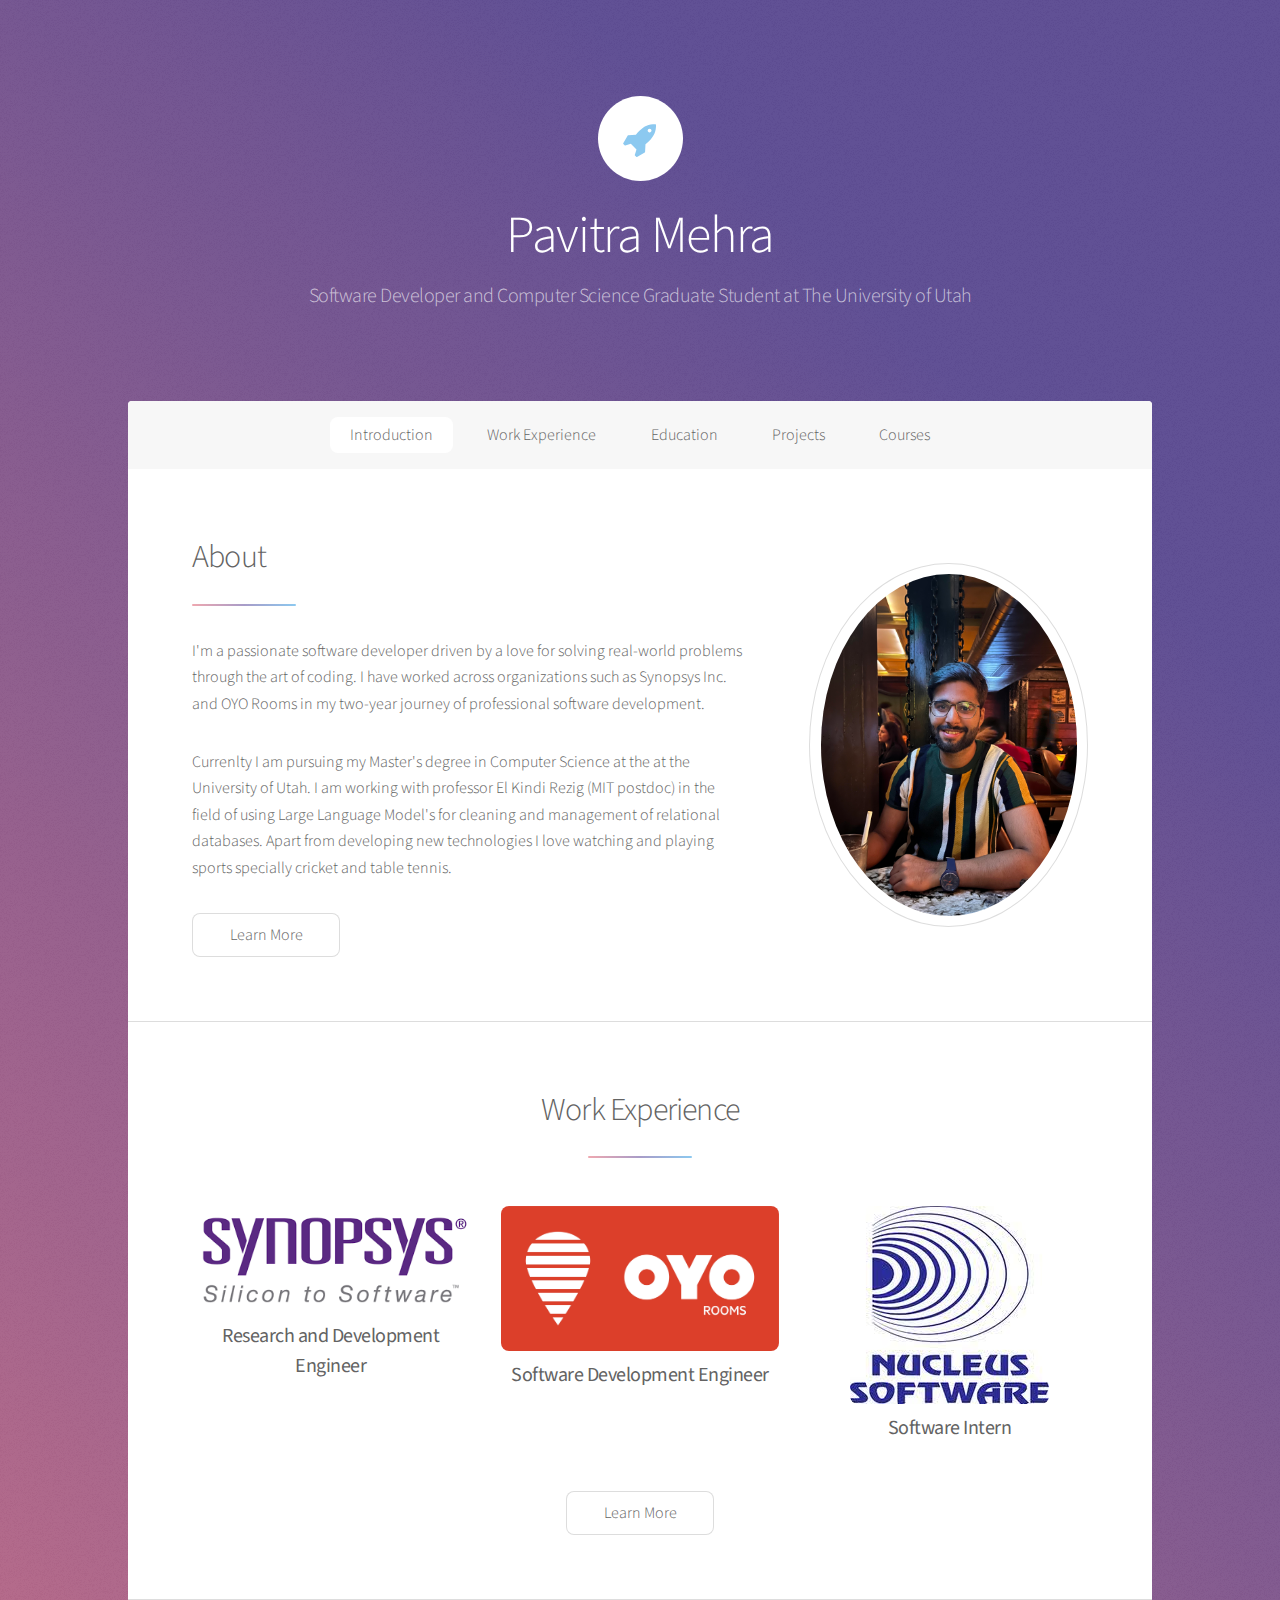
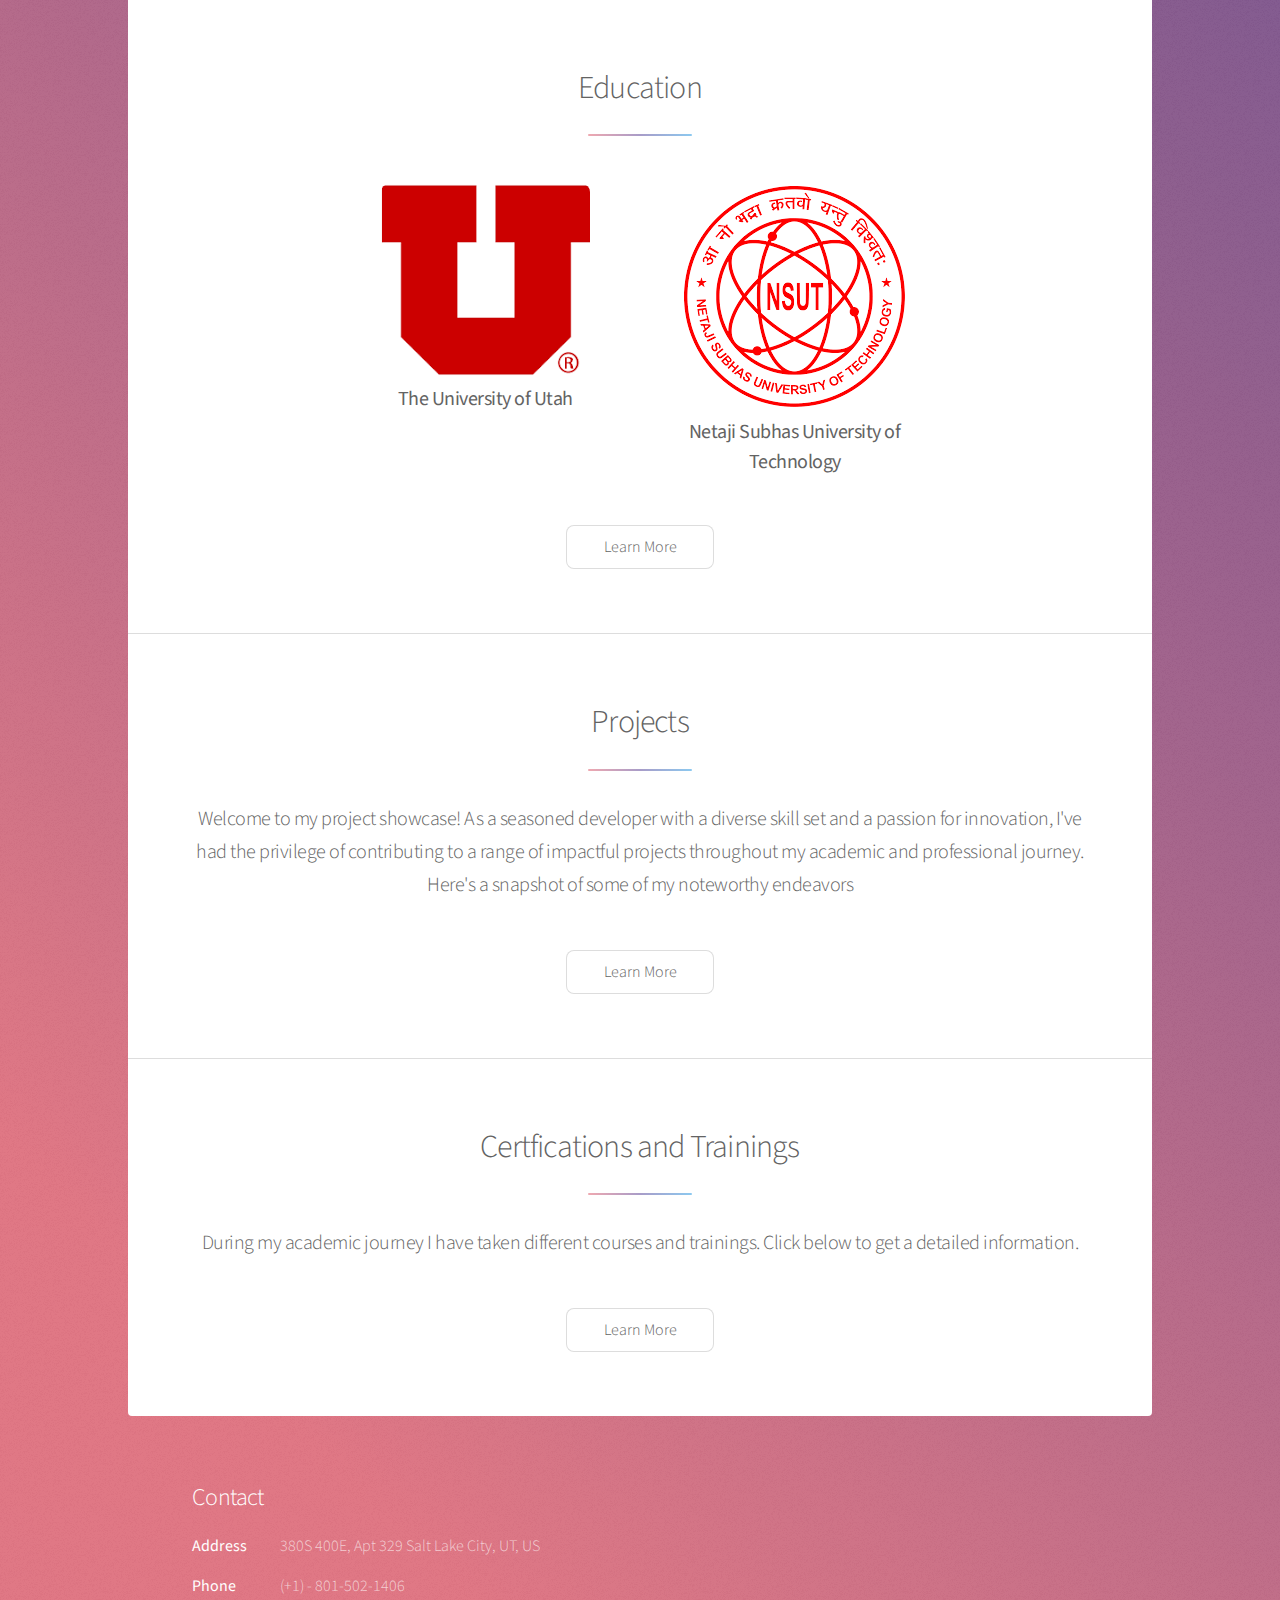
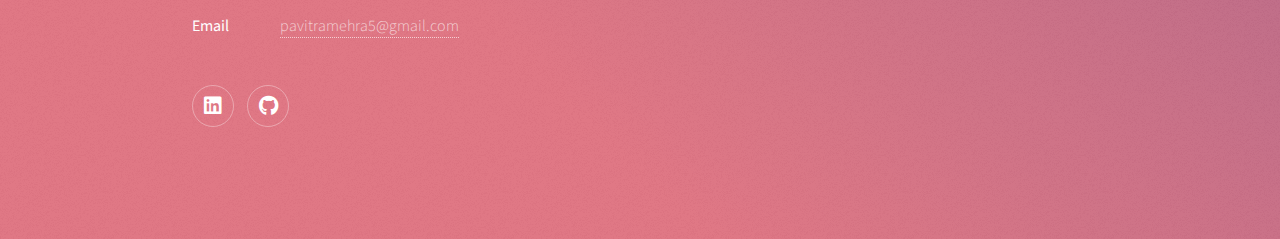
==== index.html @ d1c19ae7 "files" ====
<!DOCTYPE HTML>
<!--
	Stellar by HTML5 UP
	html5up.net | @ajlkn
	Free for personal and commercial use under the CCA 3.0 license (html5up.net/license)
-->
<html>
	<head>
		<title>Stellar by HTML5 UP</title>
		<meta charset="utf-8" />
		<meta name="viewport" content="width=device-width, initial-scale=1, user-scalable=no" />
		<link rel="stylesheet" href="assets/css/main.css" />
		<noscript><link rel="stylesheet" href="assets/css/noscript.css" /></noscript>
	</head>
	<body class="is-preload">

		<!-- Wrapper -->
			<div id="wrapper">

				<!-- Header -->
					<header id="header" class="alt">
						<span class="logo"><img src="images/logo.svg" alt="" /></span>
						<h1>Pavitra Mehra</h1>
						<p>Software Developer and Computer Science Graduate Student at The University of Utah<br />
						
					</header>

				<!-- Nav -->
					<nav id="nav">
						<ul>
							<li><a href="#intro" class="active">Introduction</a></li>
							<li><a href="#first">Work Experience</a></li>
							<li><a href="#fourth">Education</a></li>
							<li><a href="#second">Projects</a></li>
							<li><a href="#cta">Courses</a></li>
						</ul>
					</nav>

				<!-- Main -->
					<div id="main">

						<!-- Introduction -->
							<section id="intro" class="main">
								<div class="spotlight">
									<div class="content">
										<header class="major">
											<h2>About</h2>
										</header>
										<p> I'm a passionate software developer driven by a love for solving real-world problems through the art of coding. I have worked across organizations such as Synopsys Inc. and OYO Rooms in my two-year journey of professional software development. </p>
										<p>Currenlty I am pursuing my Master's degree in Computer Science at the at the University of Utah. I am working with professor El Kindi Rezig (MIT postdoc) in the field of using Large Language Model's for cleaning and management of relational databases. Apart from developing new technologies I love watching and playing sports specially cricket and table tennis. </p>
										<ul class="actions">
											<li><a href="generic.html" class="button">Learn More</a></li>
										</ul>
									</div>
									<span class="image"><img src="intro.jpeg" alt="" /></span>
								</div>
							</section>

						<!-- First Section -->
							<section id="first" class="main special">
								<header class="major">
									<h2>Work Experience</h2>
								</header>
								<ul class="features">
									<li>
										<span class="image" ><img src="snps.png" style=" width: 100%;" alt="" /></span>
										
										<h3><b>Research and Development Engineer</b><h3>
									</li> 
									<li>
										<span class="image"><img src="OYO_Rooms_Logo.jpg" style="padding: left 2px;  width: 100%;" alt="" /></span>
										
										<h3><b>Software Development Engineer</b></h3>
									</li>
									<li>
										<span class="image"> <img src="nucleus.jpeg" style="width: 100%;" alt="" /> </span>
										
										<h3><b>Software Intern</b></h3>
									</li>
								</ul>
								<footer class="major">
									<ul class="actions special">
										<li><a href="experience.html" class="button">Learn More</a></li>
									</ul>
								</footer>
							</section>

							<section id="fourth" class="main special">
								<header class="major">
									<h2>Education</h2>
								</header>
								<ul class="features">
									<li>
										<span class="image" ><img src="Uou.png" style=" width: 100%;" alt="" /></span>
										
										<h3><b>The University of Utah</b></h3>
									</li> 
									<li>
										<span class="image"><img src="nsut.png" style="padding: left 2px;  width: 100%;" alt="" /></span>
										
										<h3><b>Netaji Subhas University of Technology</b></h3>
									</li>
								</ul>
								<footer class="major">
									<ul class="actions special">
										<li><a href="generic.html" class="button">Learn More</a></li>
									</ul>
								</footer>
							</section>

						<!-- Second Section -->
							<section id="second" class="main special">
								<header class="major">
									<h2>Projects</h2>
									<p>Welcome to my project showcase! As a seasoned developer with a diverse skill set and a passion for innovation, I've had the privilege of contributing to a range of impactful projects throughout my academic and professional journey. Here's a snapshot of some of my noteworthy endeavors</p>
								</header>
								<footer class="major">
									<ul class="actions special">
										<li><a href="projects.html" class="button">Learn More</a></li>
									</ul>
								</footer>
							</section>

						<!-- Get Started -->
							<section id="cta" class="main special">
								<header class="major">
									<h2>Certfications and Trainings</h2>
									<p>During my academic journey I have taken different courses and trainings. Click below to get a detailed information.</p>
								</header>
								<footer class="major">
									<ul class="actions special">
										<li><a href="trainings.html" class="button">Learn More</a></li>
									</ul>
								</footer>
							</section>

					</div>

				<!-- Footer -->
					<footer id="footer">
						
						<section>
							<h2>Contact</h2>
							<dl class="alt">
								<dt>Address</dt>
								<dd>380S 400E, Apt 329 Salt Lake City, UT, US</dd>
								<dt>Phone</dt>
								<dd>(+1) - 801-502-1406</dd>
								<dt>Email</dt>
								<dd><a href="#">pavitramehra5@gmail.com</a></dd>
							</dl>
							<ul class="icons">
								<li><a href="https://www.linkedin.com/in/pavitra-mehra/" class="icon brands fa-linkedin alt"><span class="label">Linkedin</span></a></li>
								<li><a href="https://github.com/pavitramehra" class="icon brands fa-github alt"><span class="label">GitHub</span></a></li>
							</ul>
						</section>
					</footer>

			</div>

		<!-- Scripts -->
			<script src="assets/js/jquery.min.js"></script>
			<script src="assets/js/jquery.scrollex.min.js"></script>
			<script src="assets/js/jquery.scrolly.min.js"></script>
			<script src="assets/js/browser.min.js"></script>
			<script src="assets/js/breakpoints.min.js"></script>
			<script src="assets/js/util.js"></script>
			<script src="assets/js/main.js"></script>

	</body>
</html>
---- assets/css/main.css ----
@import url(fontawesome-all.min.css);
@import 'https://fonts.googleapis.com/css?family=Source+Sans+Pro:300,400';

/*
	Stellar by HTML5 UP
	html5up.net | @ajlkn
	Free for personal and commercial use under the CCA 3.0 license (html5up.net/license)
*/

html, body, div, span, applet, object,
iframe, h1, h2, h3, h4, h5, h6, p, blockquote,
pre, a, abbr, acronym, address, big, cite,
code, del, dfn, em, img, ins, kbd, q, s, samp,
small, strike, strong, sub, sup, tt, var, b,
u, i, center, dl, dt, dd, ol, ul, li, fieldset,
form, label, legend, table, caption, tbody,
tfoot, thead, tr, th, td, article, aside,
canvas, details, embed, figure, figcaption,
footer, header, hgroup, menu, nav, output, ruby,
section, summary, time, mark, audio, video {
	margin: 0;
	padding: 0;
	border: 0;
	font-size: 100%;
	font: inherit;
	vertical-align: baseline;}

article, aside, details, figcaption, figure,
footer, header, hgroup, menu, nav, section {
	display: block;}

body {
	line-height: 1;
}

ol, ul {
	list-style: none;
}

blockquote, q {
	quotes: none;
}

	blockquote:before, blockquote:after, q:before, q:after {
		content: '';
		content: none;
	}

table {
	border-collapse: collapse;
	border-spacing: 0;
}

body {
	-webkit-text-size-adjust: none;
}

mark {
	background-color: transparent;
	color: inherit;
}

input::-moz-focus-inner {
	border: 0;
	padding: 0;
}

input, select, textarea {
	-moz-appearance: none;
	-webkit-appearance: none;
	-ms-appearance: none;
	appearance: none;
}

/* Basic */

	@-ms-viewport {
		width: device-width;
	}

	body {
		-ms-overflow-style: scrollbar;
	}

	@media screen and (max-width: 480px) {

		html, body {
			min-width: 320px;
		}

	}

	html {
		box-sizing: border-box;
	}

	*, *:before, *:after {
		box-sizing: inherit;
	}

	body {
		background-color: #935d8c;
		background-image: url("images/overlay.png"), -moz-linear-gradient(45deg, #e37682 15%, #5f4d93 85%);
		background-image: url("images/overlay.png"), -webkit-linear-gradient(45deg, #e37682 15%, #5f4d93 85%);
		background-image: url("images/overlay.png"), -ms-linear-gradient(45deg, #e37682 15%, #5f4d93 85%);
		background-image: url("images/overlay.png"), linear-gradient(45deg, #e37682 15%, #5f4d93 85%);
	}

		body.is-preload *, body.is-preload *:before, body.is-preload *:after {
			-moz-animation: none !important;
			-webkit-animation: none !important;
			-ms-animation: none !important;
			animation: none !important;
			-moz-transition: none !important;
			-webkit-transition: none !important;
			-ms-transition: none !important;
			transition: none !important;
		}

/* Type */

	body {
		background-color: #935d8c;
		color: rgba(255, 255, 255, 0.65);
	}

	body, input, select, textarea {
		font-family: "Source Sans Pro", Helvetica, sans-serif;
		font-size: 17pt;
		font-weight: 300;
		line-height: 1.65;
	}

		@media screen and (max-width: 1680px) {

			body, input, select, textarea {
				font-size: 14pt;
			}

		}

		@media screen and (max-width: 1280px) {

			body, input, select, textarea {
				font-size: 12pt;
			}

		}

		@media screen and (max-width: 360px) {

			body, input, select, textarea {
				font-size: 11pt;
			}

		}

	a {
		-moz-transition: color 0.2s ease, border-bottom 0.2s ease;
		-webkit-transition: color 0.2s ease, border-bottom 0.2s ease;
		-ms-transition: color 0.2s ease, border-bottom 0.2s ease;
		transition: color 0.2s ease, border-bottom 0.2s ease;
		text-decoration: none;
		border-bottom: dotted 1px;
		color: inherit;
	}

		a:hover {
			border-bottom-color: transparent;
		}

	strong, b {
		font-weight: 400;
	}

	em, i {
		font-style: italic;
	}

	p {
		margin: 0 0 2em 0;
	}

		p.content {
			-moz-columns: 20em 2;
			-webkit-columns: 20em 2;
			-ms-columns: 20em 2;
			columns: 20em 2;
			-moz-column-gap: 2em;
			-webkit-column-gap: 2em;
			-ms-column-gap: 2em;
			column-gap: 2em;
			text-align: justify;
		}

	h1, h2, h3, h4, h5, h6 {
		font-weight: 300;
		line-height: 1.5;
		margin: 0 0 0.7em 0;
		letter-spacing: -0.025em;
	}

		h1 a, h2 a, h3 a, h4 a, h5 a, h6 a {
			color: inherit;
			text-decoration: none;
		}

	h1 {
		font-size: 2.5em;
		line-height: 1.2;
	}

	h2 {
		font-size: 1.5em;
	}

	h3 {
		font-size: 1.25em;
	}

	h4 {
		font-size: 1.1em;
	}

	h5 {
		font-size: 0.9em;
	}

	h6 {
		font-size: 0.7em;
	}

	@media screen and (max-width: 736px) {

		h1 {
			font-size: 2em;
		}

	}

	sub {
		font-size: 0.8em;
		position: relative;
		top: 0.5em;
	}

	sup {
		font-size: 0.8em;
		position: relative;
		top: -0.5em;
	}

	blockquote {
		border-left: solid 4px;
		font-style: italic;
		margin: 0 0 2em 0;
		padding: 0.5em 0 0.5em 2em;
	}

	code {
		border-radius: 8px;
		border: solid 1px;
		font-family: "Courier New", monospace;
		font-size: 0.9em;
		margin: 0 0.25em;
		padding: 0.25em 0.65em;
	}

	pre {
		-webkit-overflow-scrolling: touch;
		font-family: "Courier New", monospace;
		font-size: 0.9em;
		margin: 0 0 2em 0;
	}

		pre code {
			display: block;
			line-height: 1.75;
			padding: 1em 1.5em;
			overflow-x: auto;
		}

	hr {
		border: 0;
		border-bottom: solid 1px;
		margin: 2em 0;
	}

		hr.major {
			margin: 3em 0;
		}

	.align-left {
		text-align: left;
	}

	.align-center {
		text-align: center;
	}

	.align-right {
		text-align: right;
	}

	input, select, textarea {
		color: #ffffff;
	}

	a:hover {
		color: #ffffff;
	}

	strong, b {
		color: #ffffff;
	}

	h1, h2, h3, h4, h5, h6 {
		color: #ffffff;
	}

	blockquote {
		border-left-color: rgba(255, 255, 255, 0.35);
	}

	code {
		background: rgba(255, 255, 255, 0.075);
		border-color: rgba(255, 255, 255, 0.35);
	}

	hr {
		border-bottom-color: rgba(255, 255, 255, 0.35);
	}

/* Row */

	.row {
		display: flex;
		flex-wrap: wrap;
		box-sizing: border-box;
		align-items: stretch;
	}

		.row > * {
			box-sizing: border-box;
		}

		.row.gtr-uniform > * > :last-child {
			margin-bottom: 0;
		}

		.row.aln-left {
			justify-content: flex-start;
		}

		.row.aln-center {
			justify-content: center;
		}

		.row.aln-right {
			justify-content: flex-end;
		}

		.row.aln-top {
			align-items: flex-start;
		}

		.row.aln-middle {
			align-items: center;
		}

		.row.aln-bottom {
			align-items: flex-end;
		}

		.row > .imp {
			order: -1;
		}

		.row > .col-1 {
			width: 8.33333%;
		}

		.row > .off-1 {
			margin-left: 8.33333%;
		}

		.row > .col-2 {
			width: 16.66667%;
		}

		.row > .off-2 {
			margin-left: 16.66667%;
		}

		.row > .col-3 {
			width: 25%;
		}

		.row > .off-3 {
			margin-left: 25%;
		}

		.row > .col-4 {
			width: 33.33333%;
		}

		.row > .off-4 {
			margin-left: 33.33333%;
		}

		.row > .col-5 {
			width: 41.66667%;
		}

		.row > .off-5 {
			margin-left: 41.66667%;
		}

		.row > .col-6 {
			width: 50%;
		}

		.row > .off-6 {
			margin-left: 50%;
		}

		.row > .col-7 {
			width: 58.33333%;
		}

		.row > .off-7 {
			margin-left: 58.33333%;
		}

		.row > .col-8 {
			width: 66.66667%;
		}

		.row > .off-8 {
			margin-left: 66.66667%;
		}

		.row > .col-9 {
			width: 75%;
		}

		.row > .off-9 {
			margin-left: 75%;
		}

		.row > .col-10 {
			width: 83.33333%;
		}

		.row > .off-10 {
			margin-left: 83.33333%;
		}

		.row > .col-11 {
			width: 91.66667%;
		}

		.row > .off-11 {
			margin-left: 91.66667%;
		}

		.row > .col-12 {
			width: 100%;
		}

		.row > .off-12 {
			margin-left: 100%;
		}

		.row.gtr-0 {
			margin-top: 0;
			margin-left: 0em;
		}

			.row.gtr-0 > * {
				padding: 0 0 0 0em;
			}

			.row.gtr-0.gtr-uniform {
				margin-top: 0em;
			}

				.row.gtr-0.gtr-uniform > * {
					padding-top: 0em;
				}

		.row.gtr-25 {
			margin-top: 0;
			margin-left: -0.375em;
		}

			.row.gtr-25 > * {
				padding: 0 0 0 0.375em;
			}

			.row.gtr-25.gtr-uniform {
				margin-top: -0.375em;
			}

				.row.gtr-25.gtr-uniform > * {
					padding-top: 0.375em;
				}

		.row.gtr-50 {
			margin-top: 0;
			margin-left: -0.75em;
		}

			.row.gtr-50 > * {
				padding: 0 0 0 0.75em;
			}

			.row.gtr-50.gtr-uniform {
				margin-top: -0.75em;
			}

				.row.gtr-50.gtr-uniform > * {
					padding-top: 0.75em;
				}

		.row {
			margin-top: 0;
			margin-left: -1.5em;
		}

			.row > * {
				padding: 0 0 0 1.5em;
			}

			.row.gtr-uniform {
				margin-top: -1.5em;
			}

				.row.gtr-uniform > * {
					padding-top: 1.5em;
				}

		.row.gtr-150 {
			margin-top: 0;
			margin-left: -2.25em;
		}

			.row.gtr-150 > * {
				padding: 0 0 0 2.25em;
			}

			.row.gtr-150.gtr-uniform {
				margin-top: -2.25em;
			}

				.row.gtr-150.gtr-uniform > * {
					padding-top: 2.25em;
				}

		.row.gtr-200 {
			margin-top: 0;
			margin-left: -3em;
		}

			.row.gtr-200 > * {
				padding: 0 0 0 3em;
			}

			.row.gtr-200.gtr-uniform {
				margin-top: -3em;
			}

				.row.gtr-200.gtr-uniform > * {
					padding-top: 3em;
				}

		@media screen and (max-width: 1680px) {

			.row {
				display: flex;
				flex-wrap: wrap;
				box-sizing: border-box;
				align-items: stretch;
			}

				.row > * {
					box-sizing: border-box;
				}

				.row.gtr-uniform > * > :last-child {
					margin-bottom: 0;
				}

				.row.aln-left {
					justify-content: flex-start;
				}

				.row.aln-center {
					justify-content: center;
				}

				.row.aln-right {
					justify-content: flex-end;
				}

				.row.aln-top {
					align-items: flex-start;
				}

				.row.aln-middle {
					align-items: center;
				}

				.row.aln-bottom {
					align-items: flex-end;
				}

				.row > .imp-xlarge {
					order: -1;
				}

				.row > .col-1-xlarge {
					width: 8.33333%;
				}

				.row > .off-1-xlarge {
					margin-left: 8.33333%;
				}

				.row > .col-2-xlarge {
					width: 16.66667%;
				}

				.row > .off-2-xlarge {
					margin-left: 16.66667%;
				}

				.row > .col-3-xlarge {
					width: 25%;
				}

				.row > .off-3-xlarge {
					margin-left: 25%;
				}

				.row > .col-4-xlarge {
					width: 33.33333%;
				}

				.row > .off-4-xlarge {
					margin-left: 33.33333%;
				}

				.row > .col-5-xlarge {
					width: 41.66667%;
				}

				.row > .off-5-xlarge {
					margin-left: 41.66667%;
				}

				.row > .col-6-xlarge {
					width: 50%;
				}

				.row > .off-6-xlarge {
					margin-left: 50%;
				}

				.row > .col-7-xlarge {
					width: 58.33333%;
				}

				.row > .off-7-xlarge {
					margin-left: 58.33333%;
				}

				.row > .col-8-xlarge {
					width: 66.66667%;
				}

				.row > .off-8-xlarge {
					margin-left: 66.66667%;
				}

				.row > .col-9-xlarge {
					width: 75%;
				}

				.row > .off-9-xlarge {
					margin-left: 75%;
				}

				.row > .col-10-xlarge {
					width: 83.33333%;
				}

				.row > .off-10-xlarge {
					margin-left: 83.33333%;
				}

				.row > .col-11-xlarge {
					width: 91.66667%;
				}

				.row > .off-11-xlarge {
					margin-left: 91.66667%;
				}

				.row > .col-12-xlarge {
					width: 100%;
				}

				.row > .off-12-xlarge {
					margin-left: 100%;
				}

				.row.gtr-0 {
					margin-top: 0;
					margin-left: 0em;
				}

					.row.gtr-0 > * {
						padding: 0 0 0 0em;
					}

					.row.gtr-0.gtr-uniform {
						margin-top: 0em;
					}

						.row.gtr-0.gtr-uniform > * {
							padding-top: 0em;
						}

				.row.gtr-25 {
					margin-top: 0;
					margin-left: -0.375em;
				}

					.row.gtr-25 > * {
						padding: 0 0 0 0.375em;
					}

					.row.gtr-25.gtr-uniform {
						margin-top: -0.375em;
					}

						.row.gtr-25.gtr-uniform > * {
							padding-top: 0.375em;
						}

				.row.gtr-50 {
					margin-top: 0;
					margin-left: -0.75em;
				}

					.row.gtr-50 > * {
						padding: 0 0 0 0.75em;
					}

					.row.gtr-50.gtr-uniform {
						margin-top: -0.75em;
					}

						.row.gtr-50.gtr-uniform > * {
							padding-top: 0.75em;
						}

				.row {
					margin-top: 0;
					margin-left: -1.5em;
				}

					.row > * {
						padding: 0 0 0 1.5em;
					}

					.row.gtr-uniform {
						margin-top: -1.5em;
					}

						.row.gtr-uniform > * {
							padding-top: 1.5em;
						}

				.row.gtr-150 {
					margin-top: 0;
					margin-left: -2.25em;
				}

					.row.gtr-150 > * {
						padding: 0 0 0 2.25em;
					}

					.row.gtr-150.gtr-uniform {
						margin-top: -2.25em;
					}

						.row.gtr-150.gtr-uniform > * {
							padding-top: 2.25em;
						}

				.row.gtr-200 {
					margin-top: 0;
					margin-left: -3em;
				}

					.row.gtr-200 > * {
						padding: 0 0 0 3em;
					}

					.row.gtr-200.gtr-uniform {
						margin-top: -3em;
					}

						.row.gtr-200.gtr-uniform > * {
							padding-top: 3em;
						}

		}

		@media screen and (max-width: 1280px) {

			.row {
				display: flex;
				flex-wrap: wrap;
				box-sizing: border-box;
				align-items: stretch;
			}

				.row > * {
					box-sizing: border-box;
				}

				.row.gtr-uniform > * > :last-child {
					margin-bottom: 0;
				}

				.row.aln-left {
					justify-content: flex-start;
				}

				.row.aln-center {
					justify-content: center;
				}

				.row.aln-right {
					justify-content: flex-end;
				}

				.row.aln-top {
					align-items: flex-start;
				}

				.row.aln-middle {
					align-items: center;
				}

				.row.aln-bottom {
					align-items: flex-end;
				}

				.row > .imp-large {
					order: -1;
				}

				.row > .col-1-large {
					width: 8.33333%;
				}

				.row > .off-1-large {
					margin-left: 8.33333%;
				}

				.row > .col-2-large {
					width: 16.66667%;
				}

				.row > .off-2-large {
					margin-left: 16.66667%;
				}

				.row > .col-3-large {
					width: 25%;
				}

				.row > .off-3-large {
					margin-left: 25%;
				}

				.row > .col-4-large {
					width: 33.33333%;
				}

				.row > .off-4-large {
					margin-left: 33.33333%;
				}

				.row > .col-5-large {
					width: 41.66667%;
				}

				.row > .off-5-large {
					margin-left: 41.66667%;
				}

				.row > .col-6-large {
					width: 50%;
				}

				.row > .off-6-large {
					margin-left: 50%;
				}

				.row > .col-7-large {
					width: 58.33333%;
				}

				.row > .off-7-large {
					margin-left: 58.33333%;
				}

				.row > .col-8-large {
					width: 66.66667%;
				}

				.row > .off-8-large {
					margin-left: 66.66667%;
				}

				.row > .col-9-large {
					width: 75%;
				}

				.row > .off-9-large {
					margin-left: 75%;
				}

				.row > .col-10-large {
					width: 83.33333%;
				}

				.row > .off-10-large {
					margin-left: 83.33333%;
				}

				.row > .col-11-large {
					width: 91.66667%;
				}

				.row > .off-11-large {
					margin-left: 91.66667%;
				}

				.row > .col-12-large {
					width: 100%;
				}

				.row > .off-12-large {
					margin-left: 100%;
				}

				.row.gtr-0 {
					margin-top: 0;
					margin-left: 0em;
				}

					.row.gtr-0 > * {
						padding: 0 0 0 0em;
					}

					.row.gtr-0.gtr-uniform {
						margin-top: 0em;
					}

						.row.gtr-0.gtr-uniform > * {
							padding-top: 0em;
						}

				.row.gtr-25 {
					margin-top: 0;
					margin-left: -0.375em;
				}

					.row.gtr-25 > * {
						padding: 0 0 0 0.375em;
					}

					.row.gtr-25.gtr-uniform {
						margin-top: -0.375em;
					}

						.row.gtr-25.gtr-uniform > * {
							padding-top: 0.375em;
						}

				.row.gtr-50 {
					margin-top: 0;
					margin-left: -0.75em;
				}

					.row.gtr-50 > * {
						padding: 0 0 0 0.75em;
					}

					.row.gtr-50.gtr-uniform {
						margin-top: -0.75em;
					}

						.row.gtr-50.gtr-uniform > * {
							padding-top: 0.75em;
						}

				.row {
					margin-top: 0;
					margin-left: -1.5em;
				}

					.row > * {
						padding: 0 0 0 1.5em;
					}

					.row.gtr-uniform {
						margin-top: -1.5em;
					}

						.row.gtr-uniform > * {
							padding-top: 1.5em;
						}

				.row.gtr-150 {
					margin-top: 0;
					margin-left: -2.25em;
				}

					.row.gtr-150 > * {
						padding: 0 0 0 2.25em;
					}

					.row.gtr-150.gtr-uniform {
						margin-top: -2.25em;
					}

						.row.gtr-150.gtr-uniform > * {
							padding-top: 2.25em;
						}

				.row.gtr-200 {
					margin-top: 0;
					margin-left: -3em;
				}

					.row.gtr-200 > * {
						padding: 0 0 0 3em;
					}

					.row.gtr-200.gtr-uniform {
						margin-top: -3em;
					}

						.row.gtr-200.gtr-uniform > * {
							padding-top: 3em;
						}

		}

		@media screen and (max-width: 980px) {

			.row {
				display: flex;
				flex-wrap: wrap;
				box-sizing: border-box;
				align-items: stretch;
			}

				.row > * {
					box-sizing: border-box;
				}

				.row.gtr-uniform > * > :last-child {
					margin-bottom: 0;
				}

				.row.aln-left {
					justify-content: flex-start;
				}

				.row.aln-center {
					justify-content: center;
				}

				.row.aln-right {
					justify-content: flex-end;
				}

				.row.aln-top {
					align-items: flex-start;
				}

				.row.aln-middle {
					align-items: center;
				}

				.row.aln-bottom {
					align-items: flex-end;
				}

				.row > .imp-medium {
					order: -1;
				}

				.row > .col-1-medium {
					width: 8.33333%;
				}

				.row > .off-1-medium {
					margin-left: 8.33333%;
				}

				.row > .col-2-medium {
					width: 16.66667%;
				}

				.row > .off-2-medium {
					margin-left: 16.66667%;
				}

				.row > .col-3-medium {
					width: 25%;
				}

				.row > .off-3-medium {
					margin-left: 25%;
				}

				.row > .col-4-medium {
					width: 33.33333%;
				}

				.row > .off-4-medium {
					margin-left: 33.33333%;
				}

				.row > .col-5-medium {
					width: 41.66667%;
				}

				.row > .off-5-medium {
					margin-left: 41.66667%;
				}

				.row > .col-6-medium {
					width: 50%;
				}

				.row > .off-6-medium {
					margin-left: 50%;
				}

				.row > .col-7-medium {
					width: 58.33333%;
				}

				.row > .off-7-medium {
					margin-left: 58.33333%;
				}

				.row > .col-8-medium {
					width: 66.66667%;
				}

				.row > .off-8-medium {
					margin-left: 66.66667%;
				}

				.row > .col-9-medium {
					width: 75%;
				}

				.row > .off-9-medium {
					margin-left: 75%;
				}

				.row > .col-10-medium {
					width: 83.33333%;
				}

				.row > .off-10-medium {
					margin-left: 83.33333%;
				}

				.row > .col-11-medium {
					width: 91.66667%;
				}

				.row > .off-11-medium {
					margin-left: 91.66667%;
				}

				.row > .col-12-medium {
					width: 100%;
				}

				.row > .off-12-medium {
					margin-left: 100%;
				}

				.row.gtr-0 {
					margin-top: 0;
					margin-left: 0em;
				}

					.row.gtr-0 > * {
						padding: 0 0 0 0em;
					}

					.row.gtr-0.gtr-uniform {
						margin-top: 0em;
					}

						.row.gtr-0.gtr-uniform > * {
							padding-top: 0em;
						}

				.row.gtr-25 {
					margin-top: 0;
					margin-left: -0.375em;
				}

					.row.gtr-25 > * {
						padding: 0 0 0 0.375em;
					}

					.row.gtr-25.gtr-uniform {
						margin-top: -0.375em;
					}

						.row.gtr-25.gtr-uniform > * {
							padding-top: 0.375em;
						}

				.row.gtr-50 {
					margin-top: 0;
					margin-left: -0.75em;
				}

					.row.gtr-50 > * {
						padding: 0 0 0 0.75em;
					}

					.row.gtr-50.gtr-uniform {
						margin-top: -0.75em;
					}

						.row.gtr-50.gtr-uniform > * {
							padding-top: 0.75em;
						}

				.row {
					margin-top: 0;
					margin-left: -1.5em;
				}

					.row > * {
						padding: 0 0 0 1.5em;
					}

					.row.gtr-uniform {
						margin-top: -1.5em;
					}

						.row.gtr-uniform > * {
							padding-top: 1.5em;
						}

				.row.gtr-150 {
					margin-top: 0;
					margin-left: -2.25em;
				}

					.row.gtr-150 > * {
						padding: 0 0 0 2.25em;
					}

					.row.gtr-150.gtr-uniform {
						margin-top: -2.25em;
					}

						.row.gtr-150.gtr-uniform > * {
							padding-top: 2.25em;
						}

				.row.gtr-200 {
					margin-top: 0;
					margin-left: -3em;
				}

					.row.gtr-200 > * {
						padding: 0 0 0 3em;
					}

					.row.gtr-200.gtr-uniform {
						margin-top: -3em;
					}

						.row.gtr-200.gtr-uniform > * {
							padding-top: 3em;
						}

		}

		@media screen and (max-width: 736px) {

			.row {
				display: flex;
				flex-wrap: wrap;
				box-sizing: border-box;
				align-items: stretch;
			}

				.row > * {
					box-sizing: border-box;
				}

				.row.gtr-uniform > * > :last-child {
					margin-bottom: 0;
				}

				.row.aln-left {
					justify-content: flex-start;
				}

				.row.aln-center {
					justify-content: center;
				}

				.row.aln-right {
					justify-content: flex-end;
				}

				.row.aln-top {
					align-items: flex-start;
				}

				.row.aln-middle {
					align-items: center;
				}

				.row.aln-bottom {
					align-items: flex-end;
				}

				.row > .imp-small {
					order: -1;
				}

				.row > .col-1-small {
					width: 8.33333%;
				}

				.row > .off-1-small {
					margin-left: 8.33333%;
				}

				.row > .col-2-small {
					width: 16.66667%;
				}

				.row > .off-2-small {
					margin-left: 16.66667%;
				}

				.row > .col-3-small {
					width: 25%;
				}

				.row > .off-3-small {
					margin-left: 25%;
				}

				.row > .col-4-small {
					width: 33.33333%;
				}

				.row > .off-4-small {
					margin-left: 33.33333%;
				}

				.row > .col-5-small {
					width: 41.66667%;
				}

				.row > .off-5-small {
					margin-left: 41.66667%;
				}

				.row > .col-6-small {
					width: 50%;
				}

				.row > .off-6-small {
					margin-left: 50%;
				}

				.row > .col-7-small {
					width: 58.33333%;
				}

				.row > .off-7-small {
					margin-left: 58.33333%;
				}

				.row > .col-8-small {
					width: 66.66667%;
				}

				.row > .off-8-small {
					margin-left: 66.66667%;
				}

				.row > .col-9-small {
					width: 75%;
				}

				.row > .off-9-small {
					margin-left: 75%;
				}

				.row > .col-10-small {
					width: 83.33333%;
				}

				.row > .off-10-small {
					margin-left: 83.33333%;
				}

				.row > .col-11-small {
					width: 91.66667%;
				}

				.row > .off-11-small {
					margin-left: 91.66667%;
				}

				.row > .col-12-small {
					width: 100%;
				}

				.row > .off-12-small {
					margin-left: 100%;
				}

				.row.gtr-0 {
					margin-top: 0;
					margin-left: 0em;
				}

					.row.gtr-0 > * {
						padding: 0 0 0 0em;
					}

					.row.gtr-0.gtr-uniform {
						margin-top: 0em;
					}

						.row.gtr-0.gtr-uniform > * {
							padding-top: 0em;
						}

				.row.gtr-25 {
					margin-top: 0;
					margin-left: -0.25em;
				}

					.row.gtr-25 > * {
						padding: 0 0 0 0.25em;
					}

					.row.gtr-25.gtr-uniform {
						margin-top: -0.25em;
					}

						.row.gtr-25.gtr-uniform > * {
							padding-top: 0.25em;
						}

				.row.gtr-50 {
					margin-top: 0;
					margin-left: -0.5em;
				}

					.row.gtr-50 > * {
						padding: 0 0 0 0.5em;
					}

					.row.gtr-50.gtr-uniform {
						margin-top: -0.5em;
					}

						.row.gtr-50.gtr-uniform > * {
							padding-top: 0.5em;
						}

				.row {
					margin-top: 0;
					margin-left: -1em;
				}

					.row > * {
						padding: 0 0 0 1em;
					}

					.row.gtr-uniform {
						margin-top: -1em;
					}

						.row.gtr-uniform > * {
							padding-top: 1em;
						}

				.row.gtr-150 {
					margin-top: 0;
					margin-left: -1.5em;
				}

					.row.gtr-150 > * {
						padding: 0 0 0 1.5em;
					}

					.row.gtr-150.gtr-uniform {
						margin-top: -1.5em;
					}

						.row.gtr-150.gtr-uniform > * {
							padding-top: 1.5em;
						}

				.row.gtr-200 {
					margin-top: 0;
					margin-left: -2em;
				}

					.row.gtr-200 > * {
						padding: 0 0 0 2em;
					}

					.row.gtr-200.gtr-uniform {
						margin-top: -2em;
					}

						.row.gtr-200.gtr-uniform > * {
							padding-top: 2em;
						}

		}

		@media screen and (max-width: 480px) {

			.row {
				display: flex;
				flex-wrap: wrap;
				box-sizing: border-box;
				align-items: stretch;
			}

				.row > * {
					box-sizing: border-box;
				}

				.row.gtr-uniform > * > :last-child {
					margin-bottom: 0;
				}

				.row.aln-left {
					justify-content: flex-start;
				}

				.row.aln-center {
					justify-content: center;
				}

				.row.aln-right {
					justify-content: flex-end;
				}

				.row.aln-top {
					align-items: flex-start;
				}

				.row.aln-middle {
					align-items: center;
				}

				.row.aln-bottom {
					align-items: flex-end;
				}

				.row > .imp-xsmall {
					order: -1;
				}

				.row > .col-1-xsmall {
					width: 8.33333%;
				}

				.row > .off-1-xsmall {
					margin-left: 8.33333%;
				}

				.row > .col-2-xsmall {
					width: 16.66667%;
				}

				.row > .off-2-xsmall {
					margin-left: 16.66667%;
				}

				.row > .col-3-xsmall {
					width: 25%;
				}

				.row > .off-3-xsmall {
					margin-left: 25%;
				}

				.row > .col-4-xsmall {
					width: 33.33333%;
				}

				.row > .off-4-xsmall {
					margin-left: 33.33333%;
				}

				.row > .col-5-xsmall {
					width: 41.66667%;
				}

				.row > .off-5-xsmall {
					margin-left: 41.66667%;
				}

				.row > .col-6-xsmall {
					width: 50%;
				}

				.row > .off-6-xsmall {
					margin-left: 50%;
				}

				.row > .col-7-xsmall {
					width: 58.33333%;
				}

				.row > .off-7-xsmall {
					margin-left: 58.33333%;
				}

				.row > .col-8-xsmall {
					width: 66.66667%;
				}

				.row > .off-8-xsmall {
					margin-left: 66.66667%;
				}

				.row > .col-9-xsmall {
					width: 75%;
				}

				.row > .off-9-xsmall {
					margin-left: 75%;
				}

				.row > .col-10-xsmall {
					width: 83.33333%;
				}

				.row > .off-10-xsmall {
					margin-left: 83.33333%;
				}

				.row > .col-11-xsmall {
					width: 91.66667%;
				}

				.row > .off-11-xsmall {
					margin-left: 91.66667%;
				}

				.row > .col-12-xsmall {
					width: 100%;
				}

				.row > .off-12-xsmall {
					margin-left: 100%;
				}

				.row.gtr-0 {
					margin-top: 0;
					margin-left: 0em;
				}

					.row.gtr-0 > * {
						padding: 0 0 0 0em;
					}

					.row.gtr-0.gtr-uniform {
						margin-top: 0em;
					}

						.row.gtr-0.gtr-uniform > * {
							padding-top: 0em;
						}

				.row.gtr-25 {
					margin-top: 0;
					margin-left: -0.3125em;
				}

					.row.gtr-25 > * {
						padding: 0 0 0 0.3125em;
					}

					.row.gtr-25.gtr-uniform {
						margin-top: -0.3125em;
					}

						.row.gtr-25.gtr-uniform > * {
							padding-top: 0.3125em;
						}

				.row.gtr-50 {
					margin-top: 0;
					margin-left: -0.625em;
				}

					.row.gtr-50 > * {
						padding: 0 0 0 0.625em;
					}

					.row.gtr-50.gtr-uniform {
						margin-top: -0.625em;
					}

						.row.gtr-50.gtr-uniform > * {
							padding-top: 0.625em;
						}

				.row {
					margin-top: 0;
					margin-left: -1.25em;
				}

					.row > * {
						padding: 0 0 0 1.25em;
					}

					.row.gtr-uniform {
						margin-top: -1.25em;
					}

						.row.gtr-uniform > * {
							padding-top: 1.25em;
						}

				.row.gtr-150 {
					margin-top: 0;
					margin-left: -1.875em;
				}

					.row.gtr-150 > * {
						padding: 0 0 0 1.875em;
					}

					.row.gtr-150.gtr-uniform {
						margin-top: -1.875em;
					}

						.row.gtr-150.gtr-uniform > * {
							padding-top: 1.875em;
						}

				.row.gtr-200 {
					margin-top: 0;
					margin-left: -2.5em;
				}

					.row.gtr-200 > * {
						padding: 0 0 0 2.5em;
					}

					.row.gtr-200.gtr-uniform {
						margin-top: -2.5em;
					}

						.row.gtr-200.gtr-uniform > * {
							padding-top: 2.5em;
						}

		}

/* Box */

	.box {
		border-radius: 8px;
		border: solid;
		margin-bottom: 2em;
		padding: 1.5em;
	}

		.box > :last-child,
		.box > :last-child > :last-child,
		.box > :last-child > :last-child > :last-child {
			margin-bottom: 0;
		}

		.box.alt {
			border: 0;
			border-radius: 0;
			padding: 0;
		}

	.box {
		border-color: rgba(255, 255, 255, 0.35);
	}

/* Button */

	input[type="submit"],
	input[type="reset"],
	input[type="button"],
	button,
	.button {
		-moz-appearance: none;
		-webkit-appearance: none;
		-ms-appearance: none;
		appearance: none;
		-moz-transition: background-color 0.2s ease-in-out, color 0.2s ease-in-out;
		-webkit-transition: background-color 0.2s ease-in-out, color 0.2s ease-in-out;
		-ms-transition: background-color 0.2s ease-in-out, color 0.2s ease-in-out;
		transition: background-color 0.2s ease-in-out, color 0.2s ease-in-out;
		border-radius: 8px;
		border: 0;
		cursor: pointer;
		display: inline-block;
		font-weight: 300;
		height: 2.75em;
		line-height: 2.75em;
		min-width: 9.25em;
		padding: 0 1.5em;
		text-align: center;
		text-decoration: none;
		white-space: nowrap;
	}

		input[type="submit"].icon,
		input[type="reset"].icon,
		input[type="button"].icon,
		button.icon,
		.button.icon {
			padding-left: 1.35em;
		}

			input[type="submit"].icon:before,
			input[type="reset"].icon:before,
			input[type="button"].icon:before,
			button.icon:before,
			.button.icon:before {
				margin-right: 0.5em;
			}

		input[type="submit"].fit,
		input[type="reset"].fit,
		input[type="button"].fit,
		button.fit,
		.button.fit {
			width: 100%;
		}

		input[type="submit"].small,
		input[type="reset"].small,
		input[type="button"].small,
		button.small,
		.button.small {
			font-size: 0.8em;
		}

		input[type="submit"].large,
		input[type="reset"].large,
		input[type="button"].large,
		button.large,
		.button.large {
			font-size: 1.35em;
		}

		input[type="submit"].disabled, input[type="submit"]:disabled,
		input[type="reset"].disabled,
		input[type="reset"]:disabled,
		input[type="button"].disabled,
		input[type="button"]:disabled,
		button.disabled,
		button:disabled,
		.button.disabled,
		.button:disabled {
			pointer-events: none;
			opacity: 0.25;
		}

		@media screen and (max-width: 736px) {

			input[type="submit"],
			input[type="reset"],
			input[type="button"],
			button,
			.button {
				min-width: 0;
			}

		}

	input[type="submit"],
	input[type="reset"],
	input[type="button"],
	button,
	.button {
		background-color: transparent;
		box-shadow: inset 0 0 0 1px rgba(255, 255, 255, 0.35);
		color: #ffffff !important;
	}

		input[type="submit"]:hover,
		input[type="reset"]:hover,
		input[type="button"]:hover,
		button:hover,
		.button:hover {
			background-color: rgba(255, 255, 255, 0.075);
		}

		input[type="submit"]:active,
		input[type="reset"]:active,
		input[type="button"]:active,
		button:active,
		.button:active {
			background-color: rgba(255, 255, 255, 0.2);
		}

		input[type="submit"].icon:before,
		input[type="reset"].icon:before,
		input[type="button"].icon:before,
		button.icon:before,
		.button.icon:before {
			color: rgba(255, 255, 255, 0.5);
		}

		input[type="submit"].primary,
		input[type="reset"].primary,
		input[type="button"].primary,
		button.primary,
		.button.primary {
			background-color: #8cc9f0;
			color: #ffffff !important;
			box-shadow: none;
		}

			input[type="submit"].primary:hover,
			input[type="reset"].primary:hover,
			input[type="button"].primary:hover,
			button.primary:hover,
			.button.primary:hover {
				background-color: #9acff2;
			}

			input[type="submit"].primary:active,
			input[type="reset"].primary:active,
			input[type="button"].primary:active,
			button.primary:active,
			.button.primary:active {
				background-color: #7ec3ee;
			}

			input[type="submit"].primary.icon:before,
			input[type="reset"].primary.icon:before,
			input[type="button"].primary.icon:before,
			button.primary.icon:before,
			.button.primary.icon:before {
				color: #ffffff !important;
			}

/* Form */

	form {
		margin: 0 0 2em 0;
	}

	label {
		display: block;
		font-size: 0.9em;
		font-weight: 400;
		margin: 0 0 1em 0;
	}

	input[type="text"],
	input[type="password"],
	input[type="email"],
	select,
	textarea {
		-moz-appearance: none;
		-webkit-appearance: none;
		-ms-appearance: none;
		appearance: none;
		border-radius: 8px;
		border: solid 1px;
		color: inherit;
		display: block;
		outline: 0;
		padding: 0 1em;
		text-decoration: none;
		width: 100%;
	}

		input[type="text"]:invalid,
		input[type="password"]:invalid,
		input[type="email"]:invalid,
		select:invalid,
		textarea:invalid {
			box-shadow: none;
		}

	select {
		background-size: 1.25rem;
		background-repeat: no-repeat;
		background-position: calc(100% - 1rem) center;
		height: 2.75em;
		padding-right: 2.75em;
		text-overflow: ellipsis;
	}

		select:focus::-ms-value {
			background-color: transparent;
		}

		select::-ms-expand {
			display: none;
		}

	input[type="text"],
	input[type="password"],
	input[type="email"],
	select {
		height: 2.75em;
	}

	textarea {
		padding: 0.75em 1em;
	}

	input[type="checkbox"],
	input[type="radio"] {
		-moz-appearance: none;
		-webkit-appearance: none;
		-ms-appearance: none;
		appearance: none;
		display: block;
		float: left;
		margin-right: -2em;
		opacity: 0;
		width: 1em;
		z-index: -1;
	}

		input[type="checkbox"] + label,
		input[type="radio"] + label {
			text-decoration: none;
			cursor: pointer;
			display: inline-block;
			font-size: 1em;
			font-weight: 300;
			padding-left: 2.4em;
			padding-right: 0.75em;
			position: relative;
		}

			input[type="checkbox"] + label:before,
			input[type="radio"] + label:before {
				-moz-osx-font-smoothing: grayscale;
				-webkit-font-smoothing: antialiased;
				display: inline-block;
				font-style: normal;
				font-variant: normal;
				text-rendering: auto;
				line-height: 1;
				text-transform: none !important;
				font-family: 'Font Awesome 5 Free';
				font-weight: 900;
			}

			input[type="checkbox"] + label:before,
			input[type="radio"] + label:before {
				border-radius: 8px;
				border: solid 1px;
				content: '';
				display: inline-block;
				font-size: 0.8em;
				height: 2.0625em;
				left: 0;
				line-height: 2.0625em;
				position: absolute;
				text-align: center;
				top: 0;
				width: 2.0625em;
			}

		input[type="checkbox"]:checked + label:before,
		input[type="radio"]:checked + label:before {
			content: '\f00c';
		}

	input[type="checkbox"] + label:before {
		border-radius: 8px;
	}

	input[type="radio"] + label:before {
		border-radius: 100%;
	}

	::-webkit-input-placeholder {
		opacity: 1.0;
	}

	:-moz-placeholder {
		opacity: 1.0;
	}

	::-moz-placeholder {
		opacity: 1.0;
	}

	:-ms-input-placeholder {
		opacity: 1.0;
	}

	label {
		color: #ffffff;
	}

	input[type="text"],
	input[type="password"],
	input[type="email"],
	select,
	textarea {
		background-color: rgba(255, 255, 255, 0.075);
		border-color: rgba(255, 255, 255, 0.35);
	}

		input[type="text"]:focus,
		input[type="password"]:focus,
		input[type="email"]:focus,
		select:focus,
		textarea:focus {
			border-color: #8cc9f0;
			box-shadow: 0 0 0 1px #8cc9f0;
		}

	select {
		background-image: url("data:image/svg+xml;charset=utf8,%3Csvg xmlns='http://www.w3.org/2000/svg' width='40' height='40' preserveAspectRatio='none' viewBox='0 0 40 40'%3E%3Cpath d='M9.4,12.3l10.4,10.4l10.4-10.4c0.2-0.2,0.5-0.4,0.9-0.4c0.3,0,0.6,0.1,0.9,0.4l3.3,3.3c0.2,0.2,0.4,0.5,0.4,0.9 c0,0.4-0.1,0.6-0.4,0.9L20.7,31.9c-0.2,0.2-0.5,0.4-0.9,0.4c-0.3,0-0.6-0.1-0.9-0.4L4.3,17.3c-0.2-0.2-0.4-0.5-0.4-0.9 c0-0.4,0.1-0.6,0.4-0.9l3.3-3.3c0.2-0.2,0.5-0.4,0.9-0.4S9.1,12.1,9.4,12.3z' fill='rgba(255, 255, 255, 0.35)' /%3E%3C/svg%3E");
	}

		select option {
			color: #ffffff;
			background: #935d8c;
		}

	input[type="checkbox"] + label,
	input[type="radio"] + label {
		color: rgba(255, 255, 255, 0.65);
	}

		input[type="checkbox"] + label:before,
		input[type="radio"] + label:before {
			background: rgba(255, 255, 255, 0.075);
			border-color: rgba(255, 255, 255, 0.35);
		}

	input[type="checkbox"]:checked + label:before,
	input[type="radio"]:checked + label:before {
		background-color: #ffffff;
		border-color: #ffffff;
		color: #935d8c;
	}

	input[type="checkbox"]:focus + label:before,
	input[type="radio"]:focus + label:before {
		border-color: #8cc9f0;
		box-shadow: 0 0 0 1px #8cc9f0;
	}

	::-webkit-input-placeholder {
		color: rgba(255, 255, 255, 0.5) !important;
	}

	:-moz-placeholder {
		color: rgba(255, 255, 255, 0.5) !important;
	}

	::-moz-placeholder {
		color: rgba(255, 255, 255, 0.5) !important;
	}

	:-ms-input-placeholder {
		color: rgba(255, 255, 255, 0.5) !important;
	}

	.formerize-placeholder {
		color: rgba(255, 255, 255, 0.5) !important;
	}

/* Icon */

	.icon {
		text-decoration: none;
		-moz-transition: background-color 0.2s ease-in-out, color 0.2s ease-in-out;
		-webkit-transition: background-color 0.2s ease-in-out, color 0.2s ease-in-out;
		-ms-transition: background-color 0.2s ease-in-out, color 0.2s ease-in-out;
		transition: background-color 0.2s ease-in-out, color 0.2s ease-in-out;
		border-bottom: none;
		position: relative;
	}

		.icon:before {
			-moz-osx-font-smoothing: grayscale;
			-webkit-font-smoothing: antialiased;
			display: inline-block;
			font-style: normal;
			font-variant: normal;
			text-rendering: auto;
			line-height: 1;
			text-transform: none !important;
			font-family: 'Font Awesome 5 Free';
			font-weight: 400;
		}

		.icon > .label {
			display: none;
		}

		.icon:before {
			line-height: solid;
		}

		.icon.solid:before {
			font-weight: 900;
		}

		.icon.brands:before {
			font-family: 'Font Awesome 5 Brands';
		}

		.icon.major {
			border: solid 1px;
			display: inline-block;
			border-radius: 100%;
			padding: 0.65em;
			margin: 0 0 2em 0;
			cursor: default;
		}

			.icon.major:before {
				display: inline-block;
				font-size: 6.25rem;
				width: 2.25em;
				height: 2.25em;
				line-height: 2.2em;
				border-radius: 100%;
				border: solid 1px;
				text-align: center;
			}

		.icon.alt {
			display: inline-block;
			border: solid 1px;
			border-radius: 100%;
		}

			.icon.alt:before {
				display: block;
				font-size: 1.25em;
				width: 2em;
				height: 2em;
				text-align: center;
				line-height: 2em;
			}

		.icon.style1 {
			color: #efa8b0;
		}

		.icon.style2 {
			color: #c79cc8;
		}

		.icon.style3 {
			color: #a89cc8;
		}

		.icon.style4 {
			color: #9bb2e1;
		}

		.icon.style5 {
			color: #8cc9f0;
		}

		@media screen and (max-width: 1680px) {

			.icon.major:before {
				font-size: 5.5rem;
			}

		}

		@media screen and (max-width: 1280px) {

			.icon.major:before {
				font-size: 4.75rem;
			}

		}

		@media screen and (max-width: 736px) {

			.icon.major {
				margin: 0 0 1.5em 0;
				padding: 0.35em;
			}

				.icon.major:before {
					font-size: 3.5rem;
				}

		}

	.icon.major {
		border-color: rgba(255, 255, 255, 0.35);
	}

		.icon.major:before {
			border-color: rgba(255, 255, 255, 0.35);
		}

	.icon.alt {
		border-color: rgba(255, 255, 255, 0.35);
		color: #ffffff;
	}

		.icon.alt:hover {
			background-color: rgba(255, 255, 255, 0.075);
		}

		.icon.alt:active {
			background-color: rgba(255, 255, 255, 0.2);
		}

/* Image */

	.image {
		border-radius: 8px;
		border: 0;
		display: inline-block;
		position: relative;
	}

		.image img {
			border-radius: 8px;
			display: block;
		}

		.image.left, .image.right {
			max-width: 40%;
		}

			.image.left img, .image.right img {
				width: 100%;
			}

		.image.left {
			float: left;
			margin: 0 1.5em 1em 0;
			top: 0.25em;
		}

		.image.right {
			float: right;
			margin: 0 0 1em 1.5em;
			top: 0.25em;
		}

		.image.fit {
			display: block;
			margin: 0 0 2em 0;
			width: 100%;
		}

			.image.fit img {
				width: 100%;
			}

		.image.main {
			display: block;
			margin: 0 0 3em 0;
			width: 100%;
		}

			.image.main img {
				width: 100%;
			}

/* List */

	ol {
		list-style: decimal;
		margin: 0 0 2em 0;
		padding-left: 1.25em;
	}

		ol li {
			padding-left: 0.25em;
		}

	ul {
		list-style: disc;
		margin: 0 0 2em 0;
		padding-left: 1em;
	}

		ul li {
			padding-left: 0.5em;
		}

		ul.alt {
			list-style: none;
			padding-left: 0;
		}

			ul.alt li {
				border-top: solid 1px;
				padding: 0.5em 0;
			}

				ul.alt li:first-child {
					border-top: 0;
					padding-top: 0;
				}

	dl {
		margin: 0 0 2em 0;
	}

		dl dt {
			display: block;
			font-weight: 400;
			margin: 0 0 1em 0;
		}

		dl dd {
			margin-left: 2em;
		}

		dl.alt dt {
			display: block;
			width: 3em;
			margin: 0;
			clear: left;
			float: left;
		}

		dl.alt dd {
			margin: 0 0 0.85em 5.5em;
		}

		dl.alt:after {
			content: '';
			display: block;
			clear: both;
		}

	ul.alt li {
		border-top-color: rgba(255, 255, 255, 0.35);
	}

	dl dt {
		color: #ffffff;
	}

/* Actions */

	ul.actions {
		display: -moz-flex;
		display: -webkit-flex;
		display: -ms-flex;
		display: flex;
		cursor: default;
		list-style: none;
		margin-left: -1em;
		padding-left: 0;
	}

		ul.actions li {
			padding: 0 0 0 1em;
			vertical-align: middle;
		}

		ul.actions.special {
			-moz-justify-content: center;
			-webkit-justify-content: center;
			-ms-justify-content: center;
			justify-content: center;
			width: 100%;
			margin-left: 0;
		}

			ul.actions.special li:first-child {
				padding-left: 0;
			}

		ul.actions.stacked {
			-moz-flex-direction: column;
			-webkit-flex-direction: column;
			-ms-flex-direction: column;
			flex-direction: column;
			margin-left: 0;
		}

			ul.actions.stacked li {
				padding: 1.3em 0 0 0;
			}

				ul.actions.stacked li:first-child {
					padding-top: 0;
				}

		ul.actions.fit {
			width: calc(100% + 1em);
		}

			ul.actions.fit li {
				-moz-flex-grow: 1;
				-webkit-flex-grow: 1;
				-ms-flex-grow: 1;
				flex-grow: 1;
				-moz-flex-shrink: 1;
				-webkit-flex-shrink: 1;
				-ms-flex-shrink: 1;
				flex-shrink: 1;
				width: 100%;
			}

				ul.actions.fit li > * {
					width: 100%;
				}

			ul.actions.fit.stacked {
				width: 100%;
			}

		@media screen and (max-width: 480px) {

			ul.actions:not(.fixed) {
				-moz-flex-direction: column;
				-webkit-flex-direction: column;
				-ms-flex-direction: column;
				flex-direction: column;
				margin-left: 0;
				width: 100% !important;
			}

				ul.actions:not(.fixed) li {
					-moz-flex-grow: 1;
					-webkit-flex-grow: 1;
					-ms-flex-grow: 1;
					flex-grow: 1;
					-moz-flex-shrink: 1;
					-webkit-flex-shrink: 1;
					-ms-flex-shrink: 1;
					flex-shrink: 1;
					padding: 1em 0 0 0;
					text-align: center;
					width: 100%;
				}

					ul.actions:not(.fixed) li > * {
						width: 100%;
					}

					ul.actions:not(.fixed) li:first-child {
						padding-top: 0;
					}

					ul.actions:not(.fixed) li input[type="submit"],
					ul.actions:not(.fixed) li input[type="reset"],
					ul.actions:not(.fixed) li input[type="button"],
					ul.actions:not(.fixed) li button,
					ul.actions:not(.fixed) li .button {
						width: 100%;
					}

						ul.actions:not(.fixed) li input[type="submit"].icon:before,
						ul.actions:not(.fixed) li input[type="reset"].icon:before,
						ul.actions:not(.fixed) li input[type="button"].icon:before,
						ul.actions:not(.fixed) li button.icon:before,
						ul.actions:not(.fixed) li .button.icon:before {
							margin-left: -0.5rem;
						}

		}

/* Icons */

	ul.icons {
		cursor: default;
		list-style: none;
		padding-left: 0;
	}

		ul.icons li {
			display: inline-block;
			padding: 0 0.65em 0 0;
		}

			ul.icons li:last-child {
				padding-right: 0 !important;
			}

/* Section/Article */

	section.special, article.special {
		text-align: center;
	}

	header.major {
		margin-bottom: 3em;
	}

		header.major h2 {
			font-size: 2em;
		}

			header.major h2:after {
				display: block;
				content: '';
				width: 3.25em;
				height: 2px;
				margin: 0.7em 0 1em 0;
				border-radius: 2px;
			}

				section.special header.major h2:after, article.special header.major h2:after {
					margin-left: auto;
					margin-right: auto;
				}

		header.major p {
			font-size: 1.25em;
			letter-spacing: -0.025em;
		}

		header.major.special {
			text-align: center;
		}

			header.major.special h2:after {
				margin-left: auto;
				margin-right: auto;
			}

	footer.major {
		margin-top: 3em;
	}

	@media screen and (max-width: 736px) {

		header.major {
			margin-bottom: 0;
		}

			header.major h2 {
				font-size: 1.5em;
			}

			header.major p {
				font-size: 1em;
				letter-spacing: 0;
			}

				header.major p br {
					display: none;
				}

		footer.major {
			margin-top: 0;
		}

	}

	header.major h2:after {
		background-color: rgba(255, 255, 255, 0.35);
	}

/* Table */

	.table-wrapper {
		-webkit-overflow-scrolling: touch;
		overflow-x: auto;
	}

	table {
		margin: 0 0 2em 0;
		width: 100%;
	}

		table tbody tr {
			border: solid 1px;
			border-left: 0;
			border-right: 0;
		}

		table td {
			padding: 0.75em 0.75em;
		}

		table th {
			font-size: 0.9em;
			font-weight: 400;
			padding: 0 0.75em 0.75em 0.75em;
			text-align: left;
		}

		table thead {
			border-bottom: solid 2px;
		}

		table tfoot {
			border-top: solid 2px;
		}

		table.alt {
			border-collapse: separate;
		}

			table.alt tbody tr td {
				border: solid 1px;
				border-left-width: 0;
				border-top-width: 0;
			}

				table.alt tbody tr td:first-child {
					border-left-width: 1px;
				}

			table.alt tbody tr:first-child td {
				border-top-width: 1px;
			}

			table.alt thead {
				border-bottom: 0;
			}

			table.alt tfoot {
				border-top: 0;
			}

	table tbody tr {
		border-color: rgba(255, 255, 255, 0.35);
	}

		table tbody tr:nth-child(2n + 1) {
			background-color: rgba(255, 255, 255, 0.075);
		}

	table th {
		color: #ffffff;
	}

	table thead {
		border-bottom-color: rgba(255, 255, 255, 0.35);
	}

	table tfoot {
		border-top-color: rgba(255, 255, 255, 0.35);
	}

	table.alt tbody tr td {
		border-color: rgba(255, 255, 255, 0.35);
	}

/* Features */

	.features {
		display: -moz-flex;
		display: -webkit-flex;
		display: -ms-flex;
		display: flex;
		-moz-flex-wrap: wrap;
		-webkit-flex-wrap: wrap;
		-ms-flex-wrap: wrap;
		flex-wrap: wrap;
		-moz-justify-content: center;
		-webkit-justify-content: center;
		-ms-justify-content: center;
		justify-content: center;
		width: calc(100% + 2em);
		margin: 0 0 3em -2em;
		padding: 0;
		list-style: none;
	} 

		.features li {
			width: calc(33.33333% - 2em);
			margin-left: 2em;
			margin-top: 3em;
			padding: 0;

			
		}



			.features li:nth-child(1), .features li:nth-child(2), .features li:nth-child(3) {
				margin-top: 0;
			}

			.features li > :last-child {
				margin-bottom: 0;
			}

		@media screen and (max-width: 980px) {

			.features li {
				width: calc(50% - 2em);
			}

				.features li:nth-child(3) {
					margin-top: 3em;
				}

		}

		@media screen and (max-width: 736px) {

			.features {
				width: 100%;
				margin: 0 0 2em 0;
			}

				.features li {
					width: 100%;
					margin-left: 0;
					margin-top: 2em;
				}

					.features li:nth-child(2), .features li:nth-child(3) {
						margin-top: 2em;
					}

		}

/* Statistics */

	.statistics {
		display: -moz-flex;
		display: -webkit-flex;
		display: -ms-flex;
		display: flex;
		width: 100%;
		margin: 0 0 3em 0;
		padding: 0;
		list-style: none;
		cursor: default;
	}

		.statistics li {
			-moz-flex: 1;
			-webkit-flex: 1;
			-ms-flex: 1;
			flex: 1;
			padding: 1.5em;
			color: #ffffff;
			text-align: center;
		}

			.statistics li.style1 {
				background-color: #efa8b0;
			}

			.statistics li.style2 {
				background-color: #c79cc8;
			}

			.statistics li.style3 {
				background-color: #a89cc8;
			}

			.statistics li.style4 {
				background-color: #9bb2e1;
			}

			.statistics li.style5 {
				background-color: #8cc9f0;
			}

			.statistics li strong, .statistics li b {
				display: block;
				font-size: 2em;
				line-height: 1.1;
				color: inherit !important;
				font-weight: 300;
				letter-spacing: -0.025em;
			}

			.statistics li:first-child {
				border-top-left-radius: 8px;
				border-bottom-left-radius: 8px;
			}

			.statistics li:last-child {
				border-top-right-radius: 8px;
				border-bottom-right-radius: 8px;
			}

			.statistics li .icon {
				display: inline-block;
			}

				.statistics li .icon:before {
					font-size: 2.75rem;
					line-height: 1.3;
				}

		@media screen and (max-width: 980px) {

			.statistics li strong, .statistics li b {
				font-size: 1.5em;
			}

		}

		@media screen and (max-width: 736px) {

			.statistics {
				display: block;
				width: 20em;
				max-width: 100%;
				margin: 0 auto 2em auto;
			}

				.statistics li:first-child {
					border-bottom-left-radius: 0;
					border-top-right-radius: 8px;
				}

				.statistics li:last-child {
					border-top-right-radius: 0;
					border-bottom-left-radius: 8px;
				}

				.statistics li .icon:before {
					font-size: 3.75rem;
				}

				.statistics li strong, .statistics li b {
					font-size: 2.5em;
				}

		}

/* Spotlight */

	.spotlight {
		display: -moz-flex;
		display: -webkit-flex;
		display: -ms-flex;
		display: flex;
		-moz-align-items: center;
		-webkit-align-items: center;
		-ms-align-items: center;
		align-items: center;
		margin: 0 0 2em 0;
	}

		.spotlight .content {
			-moz-flex: 1;
			-webkit-flex: 1;
			-ms-flex: 1;
			flex: 1;
		}

			.spotlight .content > :last-child {
				margin-bottom: 0;
			}

			.spotlight .content header.major {
				margin: 0 0 2em 0;
			}

		.spotlight .image {
			display: inline-block;
			margin-left: 4em;
			padding: 0.65em;
			border-radius: 100%;
			border: solid 1px;
		}

			.spotlight .image img {
				display: block;
				border-radius: 100%;
				width: 16em;
			}

		@media screen and (max-width: 980px) {

			.spotlight {
				-moz-flex-direction: column-reverse;
				-webkit-flex-direction: column-reverse;
				-ms-flex-direction: column-reverse;
				flex-direction: column-reverse;
				text-align: center;
			}

				.spotlight .content {
					-moz-flex: 0 1 auto;
					-webkit-flex: 0 1 auto;
					-ms-flex: 0 1 auto;
					flex: 0 1 auto;
					width: 100%;
				}

					.spotlight .content header.major h2:after {
						margin-left: auto;
						margin-right: auto;
					}

					.spotlight .content .actions {
						-moz-justify-content: center;
						-webkit-justify-content: center;
						-ms-justify-content: center;
						justify-content: center;
						width: calc(100% + 1em);
					}

				.spotlight .image {
					-moz-flex: 0 1 auto;
					-webkit-flex: 0 1 auto;
					-ms-flex: 0 1 auto;
					flex: 0 1 auto;
					margin-left: 0;
					margin-bottom: 2em;
				}

		}

		@media screen and (max-width: 736px) {

			.spotlight .image {
				padding: 0.35em;
			}

				.spotlight .image img {
					width: 12em;
				}

		}

	.spotlight .image {
		border-color: rgba(255, 255, 255, 0.35);
	}

/* Header */

	#header {
		padding: 5em 5em 1em 5em ;
		text-align: center;
	}

		#header h1 {
			margin: 0 0 0.25em 0;
		}

		#header p {
			font-size: 1.25em;
			letter-spacing: -0.025em;
		}

		#header.alt {
			padding: 7em 5em 4em 5em ;
		}

			#header.alt h1 {
				font-size: 3.25em;
			}

			#header.alt > * {
				-moz-transition: opacity 3s ease;
				-webkit-transition: opacity 3s ease;
				-ms-transition: opacity 3s ease;
				transition: opacity 3s ease;
				-moz-transition-delay: 0.5s;
				-webkit-transition-delay: 0.5s;
				-ms-transition-delay: 0.5s;
				transition-delay: 0.5s;
				opacity: 1;
			}

			#header.alt .logo {
				-moz-transition: opacity 1.25s ease, -moz-transform 0.5s ease;
				-webkit-transition: opacity 1.25s ease, -webkit-transform 0.5s ease;
				-ms-transition: opacity 1.25s ease, -ms-transform 0.5s ease;
				transition: opacity 1.25s ease, transform 0.5s ease;
				-moz-transition-delay: 0s;
				-webkit-transition-delay: 0s;
				-ms-transition-delay: 0s;
				transition-delay: 0s;
				display: block;
				margin: 0 0 1.5em 0;
			}

				#header.alt .logo img {
					display: block;
					margin: 0 auto;
					max-width: 75%;
				}

		@media screen and (max-width: 1280px) {

			#header {
				padding: 4em 4em 0.1em 4em ;
			}

				#header.alt {
					padding: 6em 4em 3em 4em ;
				}

		}

		@media screen and (max-width: 980px) {

			#header {
				padding: 4em 3em 0.1em 3em ;
			}

				#header.alt {
					padding: 5em 3em 2em 3em ;
				}

		}

		@media screen and (max-width: 736px) {

			#header {
				padding: 3em 2em 0.1em 2em ;
			}

				#header p {
					font-size: 1em;
					letter-spacing: 0;
				}

					#header p br {
						display: none;
					}

				#header.alt {
					padding: 4em 2em 1em 2em ;
				}

					#header.alt h1 {
						font-size: 2.5em;
					}

		}

		@media screen and (max-width: 480px) {

			#header {
				padding: 3em 1.5em 0.1em 1.5em ;
			}

				#header.alt {
					padding: 4em 1.5em 1em 1.5em ;
				}

		}

		@media screen and (max-width: 360px) {

			#header {
				padding: 2.5em 1em 0.1em 1em ;
			}

				#header.alt {
					padding: 3.5em 1em 0.5em 1em ;
				}

		}

		body.is-preload #header.alt > * {
			opacity: 0;
		}

		body.is-preload #header.alt .logo {
			-moz-transform: scale(0.8) rotate(-30deg);
			-webkit-transform: scale(0.8) rotate(-30deg);
			-ms-transform: scale(0.8) rotate(-30deg);
			transform: scale(0.8) rotate(-30deg);
		}

/* Nav */

	#nav {
		-moz-transition: background-color 0.2s ease, border-top-left-radius 0.2s ease, border-top-right-radius 0.2s ease, padding 0.2s ease;
		-webkit-transition: background-color 0.2s ease, border-top-left-radius 0.2s ease, border-top-right-radius 0.2s ease, padding 0.2s ease;
		-ms-transition: background-color 0.2s ease, border-top-left-radius 0.2s ease, border-top-right-radius 0.2s ease, padding 0.2s ease;
		transition: background-color 0.2s ease, border-top-left-radius 0.2s ease, border-top-right-radius 0.2s ease, padding 0.2s ease;
		background-color: #ffffff;
		color: #636363;
		position: absolute;
		width: 64em;
		max-width: calc(100% - 4em);
		padding: 1em;
		background-color: #f7f7f7;
		border-top-left-radius: 0.25em;
		border-top-right-radius: 0.25em;
		cursor: default;
		text-align: center;
	}

		#nav input, #nav select, #nav textarea {
			color: #636363;
		}

		#nav a:hover {
			color: #636363;
		}

		#nav strong, #nav b {
			color: #636363;
		}

		#nav h1, #nav h2, #nav h3, #nav h4, #nav h5, #nav h6 {
			color: #636363;
		}

		#nav blockquote {
			border-left-color: #dddddd;
		}

		#nav code {
			background: rgba(222, 222, 222, 0.25);
			border-color: #dddddd;
		}

		#nav hr {
			border-bottom-color: #dddddd;
		}

		#nav + #main {
			padding-top: 4.25em;
		}

		#nav ul {
			margin: 0;
			padding: 0;
			list-style: none;
		}

			#nav ul li {
				-moz-transition: margin 0.2s ease;
				-webkit-transition: margin 0.2s ease;
				-ms-transition: margin 0.2s ease;
				transition: margin 0.2s ease;
				display: inline-block;
				margin: 0 0.35em;
				padding: 0;
				vertical-align: middle;
			}

				#nav ul li a {
					-moz-transition: font-size 0.2s ease;
					-webkit-transition: font-size 0.2s ease;
					-ms-transition: font-size 0.2s ease;
					transition: font-size 0.2s ease;
					display: inline-block;
					height: 2.25em;
					line-height: 2.25em;
					padding: 0 1.25em;
					border: 0;
					border-radius: 8px;
					box-shadow: inset 0 0 0 1px transparent;
				}

					#nav ul li a:hover {
						background-color: rgba(222, 222, 222, 0.25);
					}

					#nav ul li a.active {
						background-color: #ffffff;
						box-shadow: none;
					}

		#nav.alt {
			position: fixed;
			top: 0;
			padding: 0.5em 1em;
			background-color: rgba(247, 247, 247, 0.95);
			border-top-left-radius: 0;
			border-top-right-radius: 0;
			z-index: 10000;
		}

			#nav.alt ul li {
				margin: 0 0.175em;
			}

				#nav.alt ul li a {
					font-size: 0.9em;
				}

		@media screen and (max-width: 736px) {

			#nav {
				display: none;
			}

				#nav + #main {
					padding-top: 0;
				}

		}

/* Main */

	#main {
		background-color: #ffffff;
		color: #636363;
		border-radius: 0.25em;
	}

		#main input, #main select, #main textarea {
			color: #636363;
		}

		#main a:hover {
			color: #636363;
		}

		#main strong, #main b {
			color: #636363;
		}

		#main h1, #main h2, #main h3, #main h4, #main h5, #main h6 {
			color: #636363;
		}

		#main blockquote {
			border-left-color: #dddddd;
		}

		#main code {
			background: rgba(222, 222, 222, 0.25);
			border-color: #dddddd;
		}

		#main hr {
			border-bottom-color: #dddddd;
		}

		#main .box {
			border-color: #dddddd;
		}

		#main input[type="submit"],
		#main input[type="reset"],
		#main input[type="button"],
		#main button,
		#main .button {
			background-color: transparent;
			box-shadow: inset 0 0 0 1px #dddddd;
			color: #636363 !important;
		}

			#main input[type="submit"]:hover,
			#main input[type="reset"]:hover,
			#main input[type="button"]:hover,
			#main button:hover,
			#main .button:hover {
				background-color: rgba(222, 222, 222, 0.25);
			}

			#main input[type="submit"]:active,
			#main input[type="reset"]:active,
			#main input[type="button"]:active,
			#main button:active,
			#main .button:active {
				background-color: rgba(222, 222, 222, 0.5);
			}

			#main input[type="submit"].icon:before,
			#main input[type="reset"].icon:before,
			#main input[type="button"].icon:before,
			#main button.icon:before,
			#main .button.icon:before {
				color: rgba(99, 99, 99, 0.25);
			}

			#main input[type="submit"].primary,
			#main input[type="reset"].primary,
			#main input[type="button"].primary,
			#main button.primary,
			#main .button.primary {
				background-color: #8cc9f0;
				color: #ffffff !important;
				box-shadow: none;
			}

				#main input[type="submit"].primary:hover,
				#main input[type="reset"].primary:hover,
				#main input[type="button"].primary:hover,
				#main button.primary:hover,
				#main .button.primary:hover {
					background-color: #9acff2;
				}

				#main input[type="submit"].primary:active,
				#main input[type="reset"].primary:active,
				#main input[type="button"].primary:active,
				#main button.primary:active,
				#main .button.primary:active {
					background-color: #7ec3ee;
				}

				#main input[type="submit"].primary.icon:before,
				#main input[type="reset"].primary.icon:before,
				#main input[type="button"].primary.icon:before,
				#main button.primary.icon:before,
				#main .button.primary.icon:before {
					color: #ffffff !important;
				}

		#main label {
			color: #636363;
		}

		#main input[type="text"],
		#main input[type="password"],
		#main input[type="email"],
		#main select,
		#main textarea {
			background-color: rgba(222, 222, 222, 0.25);
			border-color: #dddddd;
		}

			#main input[type="text"]:focus,
			#main input[type="password"]:focus,
			#main input[type="email"]:focus,
			#main select:focus,
			#main textarea:focus {
				border-color: #8cc9f0;
				box-shadow: 0 0 0 1px #8cc9f0;
			}

		#main select {
			background-image: url("data:image/svg+xml;charset=utf8,%3Csvg xmlns='http://www.w3.org/2000/svg' width='40' height='40' preserveAspectRatio='none' viewBox='0 0 40 40'%3E%3Cpath d='M9.4,12.3l10.4,10.4l10.4-10.4c0.2-0.2,0.5-0.4,0.9-0.4c0.3,0,0.6,0.1,0.9,0.4l3.3,3.3c0.2,0.2,0.4,0.5,0.4,0.9 c0,0.4-0.1,0.6-0.4,0.9L20.7,31.9c-0.2,0.2-0.5,0.4-0.9,0.4c-0.3,0-0.6-0.1-0.9-0.4L4.3,17.3c-0.2-0.2-0.4-0.5-0.4-0.9 c0-0.4,0.1-0.6,0.4-0.9l3.3-3.3c0.2-0.2,0.5-0.4,0.9-0.4S9.1,12.1,9.4,12.3z' fill='%23dddddd' /%3E%3C/svg%3E");
		}

			#main select option {
				color: #636363;
				background: #ffffff;
			}

		#main input[type="checkbox"] + label,
		#main input[type="radio"] + label {
			color: #636363;
		}

			#main input[type="checkbox"] + label:before,
			#main input[type="radio"] + label:before {
				background: rgba(222, 222, 222, 0.25);
				border-color: #dddddd;
			}

		#main input[type="checkbox"]:checked + label:before,
		#main input[type="radio"]:checked + label:before {
			background-color: #636363;
			border-color: #636363;
			color: #ffffff;
		}

		#main input[type="checkbox"]:focus + label:before,
		#main input[type="radio"]:focus + label:before {
			border-color: #8cc9f0;
			box-shadow: 0 0 0 1px #8cc9f0;
		}

		#main ::-webkit-input-placeholder {
			color: rgba(99, 99, 99, 0.25) !important;
		}

		#main :-moz-placeholder {
			color: rgba(99, 99, 99, 0.25) !important;
		}

		#main ::-moz-placeholder {
			color: rgba(99, 99, 99, 0.25) !important;
		}

		#main :-ms-input-placeholder {
			color: rgba(99, 99, 99, 0.25) !important;
		}

		#main .formerize-placeholder {
			color: rgba(99, 99, 99, 0.25) !important;
		}

		#main .icon.major {
			border-color: #dddddd;
		}

			#main .icon.major:before {
				border-color: #dddddd;
			}

		#main .icon.alt {
			border-color: #dddddd;
			color: #636363;
		}

			#main .icon.alt:hover {
				background-color: rgba(222, 222, 222, 0.25);
			}

			#main .icon.alt:active {
				background-color: rgba(222, 222, 222, 0.5);
			}

		#main ul.alt li {
			border-top-color: #dddddd;
		}

		#main dl dt {
			color: #636363;
		}

		#main header.major h2:after {
			background-color: #dddddd;
			background-image: -moz-linear-gradient(90deg, #efa8b0, #a89cc8, #8cc9f0);
			background-image: -webkit-linear-gradient(90deg, #efa8b0, #a89cc8, #8cc9f0);
			background-image: -ms-linear-gradient(90deg, #efa8b0, #a89cc8, #8cc9f0);
			background-image: linear-gradient(90deg, #efa8b0, #a89cc8, #8cc9f0);
		}

		#main table tbody tr {
			border-color: #dddddd;
		}

			#main table tbody tr:nth-child(2n + 1) {
				background-color: rgba(222, 222, 222, 0.25);
			}

		#main table th {
			color: #636363;
		}

		#main table thead {
			border-bottom-color: #dddddd;
		}

		#main table tfoot {
			border-top-color: #dddddd;
		}

		#main table.alt tbody tr td {
			border-color: #dddddd;
		}

		#main .spotlight .image {
			border-color: #dddddd;
		}

		#main > .main {
			padding: 5em 5em 3em 5em ;
			border-top: solid 1px #dddddd;
		}

			#main > .main:first-child {
				border-top: 0;
			}

			#main > .main > .image.main:first-child {
				margin: -5em 0 5em -5em;
				width: calc(100% + 10em);
				border-top-right-radius: 0.25em;
				border-top-left-radius: 0.25em;
				border-bottom-right-radius: 0;
				border-bottom-left-radius: 0;
			}

				#main > .main > .image.main:first-child img {
					border-top-right-radius: 0.25em;
					border-top-left-radius: 0.25em;
					border-bottom-right-radius: 0;
					border-bottom-left-radius: 0;
				}

		@media screen and (max-width: 1280px) {

			#main > .main {
				padding: 4em 4em 2em 4em ;
			}

				#main > .main > .image.main:first-child {
					margin: -4em 0 4em -4em;
					width: calc(100% + 8em);
				}

		}

		@media screen and (max-width: 980px) {

			#main > .main {
				padding: 4em 3em 2em 3em ;
			}

				#main > .main > .image.main:first-child {
					margin: -4em 0 4em -3em;
					width: calc(100% + 6em);
				}

		}

		@media screen and (max-width: 736px) {

			#main > .main {
				padding: 3em 2em 1em 2em ;
			}

				#main > .main > .image.main:first-child {
					margin: -3em 0 2em -2em;
					width: calc(100% + 4em);
				}

		}

		@media screen and (max-width: 480px) {

			#main > .main {
				padding: 3em 1.5em 1em 1.5em ;
			}

				#main > .main > .image.main:first-child {
					margin: -3em 0 1.5em -1.5em;
					width: calc(100% + 3em);
				}

		}

		@media screen and (max-width: 360px) {

			#main {
				border-radius: 0;
			}

				#main > .main {
					padding: 2.5em 1em 0.5em 1em ;
				}

					#main > .main > .image.main:first-child {
						margin: -2.5em 0 1.5em -1em;
						width: calc(100% + 2em);
						border-radius: 0;
					}

						#main > .main > .image.main:first-child img {
							border-radius: 0;
						}

		}

/* Footer */

	#footer {
		display: -moz-flex;
		display: -webkit-flex;
		display: -ms-flex;
		display: flex;
		-moz-flex-wrap: wrap;
		-webkit-flex-wrap: wrap;
		-ms-flex-wrap: wrap;
		flex-wrap: wrap;
		padding: 5em 5em 3em 5em ;
		width: calc(100% + 2em);
		margin: 0 0 3em -2em;
	}

		#footer > * {
			width: calc(50% - 2em);
			margin-left: 2em;
		}

		#footer .copyright {
			width: 100%;
			margin: 2.5em 0 2em 0;
			font-size: 0.8em;
			text-align: center;
		}

		@media screen and (max-width: 1280px) {

			#footer {
				padding: 4em 4em 2em 4em ;
			}

		}

		@media screen and (max-width: 980px) {

			#footer {
				padding: 4em 3em 2em 3em ;
				display: block;
				margin: 0 0 3em 0;
				width: 100%;
			}

				#footer > * {
					width: 100%;
					margin-left: 0;
					margin-bottom: 3em;
				}

				#footer .copyright {
					text-align: left;
				}

		}

		@media screen and (max-width: 736px) {

			#footer {
				padding: 3em 2em 1em 2em ;
			}

		}

		@media screen and (max-width: 480px) {

			#footer {
				padding: 3em 1.5em 1em 1.5em ;
			}

		}

		@media screen and (max-width: 480px) {

			#footer {
				padding: 2.5em 1em 0.5em 1em ;
			}

		}

/* Wrapper */

	#wrapper {
		width: 64em;
		max-width: calc(100% - 4em);
		margin: 0 auto;
	}

		@media screen and (max-width: 480px) {

			#wrapper {
				max-width: calc(100% - 2em);
			}

		}

		@media screen and (max-width: 360px) {

			#wrapper {
				max-width: 100%;
			}

		}
---- assets/css/noscript.css ----
/*
	Stellar by HTML5 UP
	html5up.net | @ajlkn
	Free for personal and commercial use under the CCA 3.0 license (html5up.net/license)
*/

/* Header */

	body.is-preload #header.alt > * {
		opacity: 1;
	}

	body.is-preload #header.alt .logo {
		-moz-transform: none;
		-webkit-transform: none;
		-ms-transform: none;
		transform: none;
	}
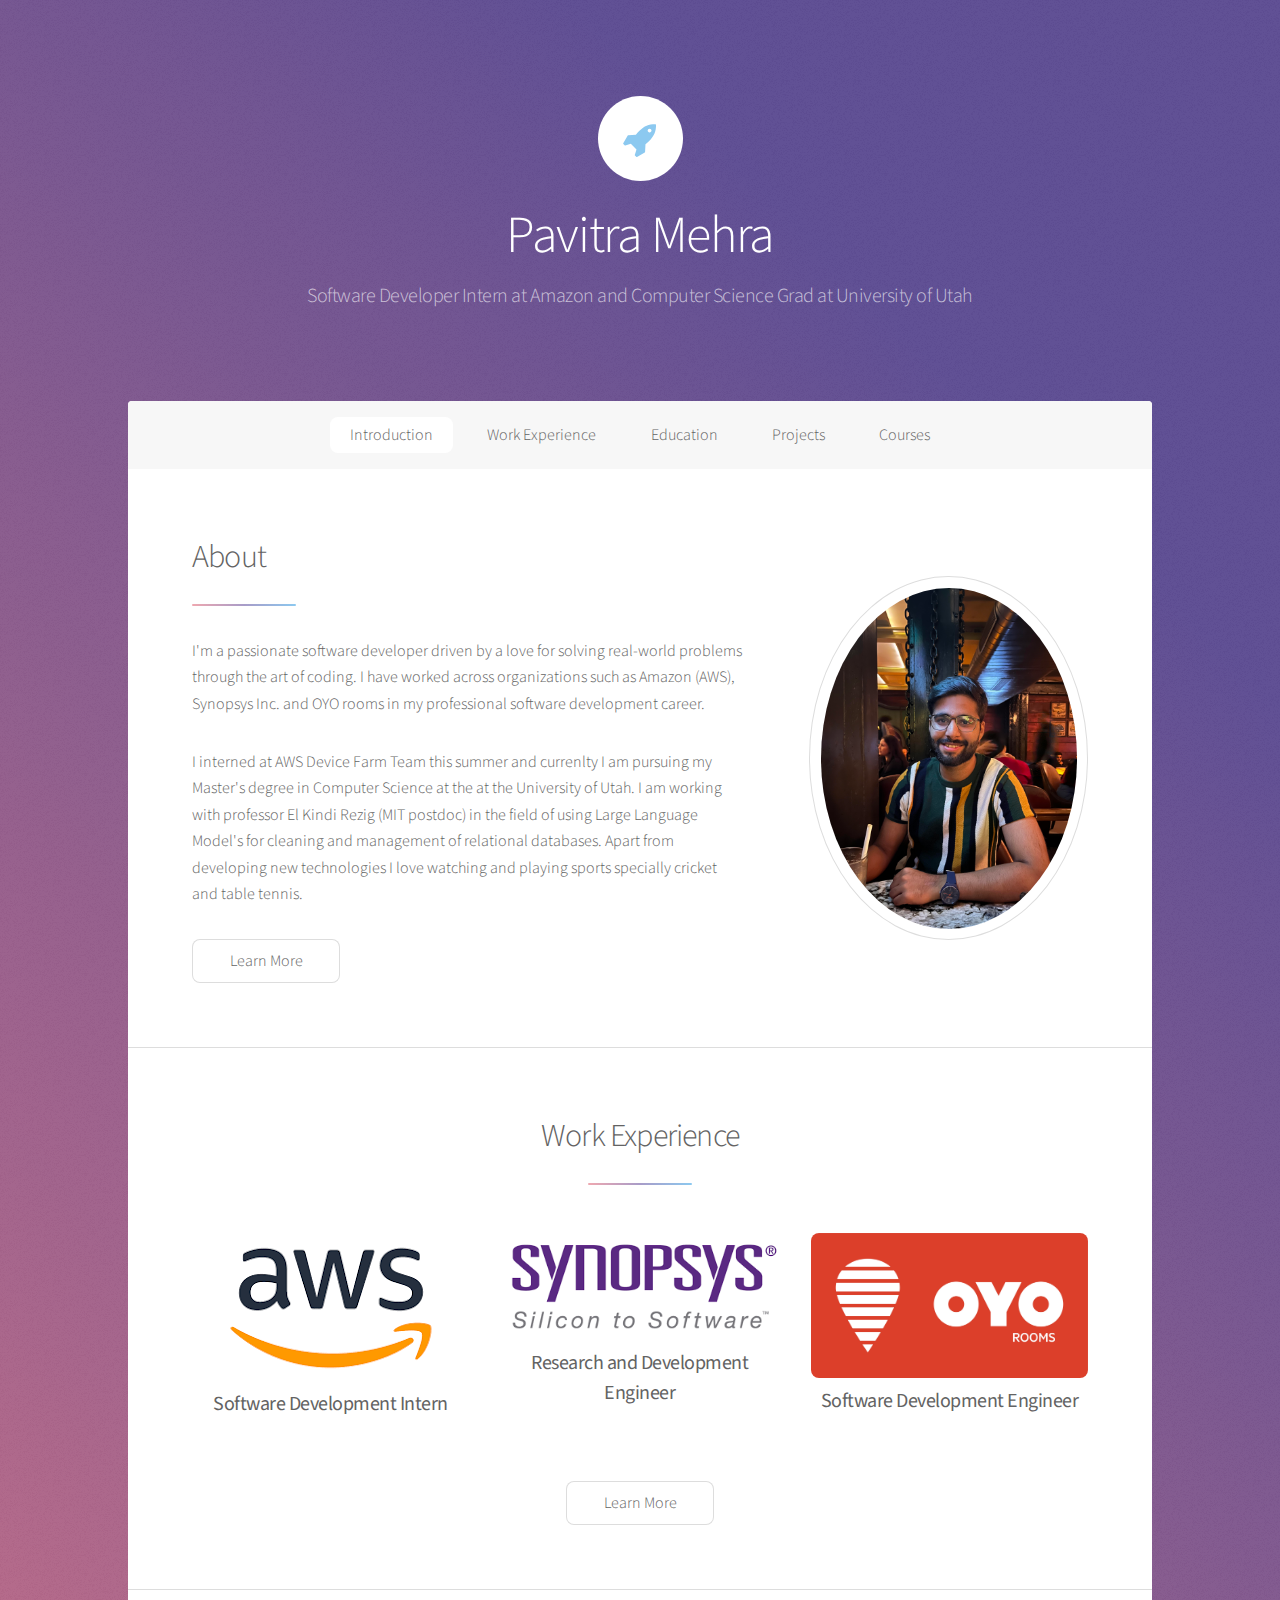
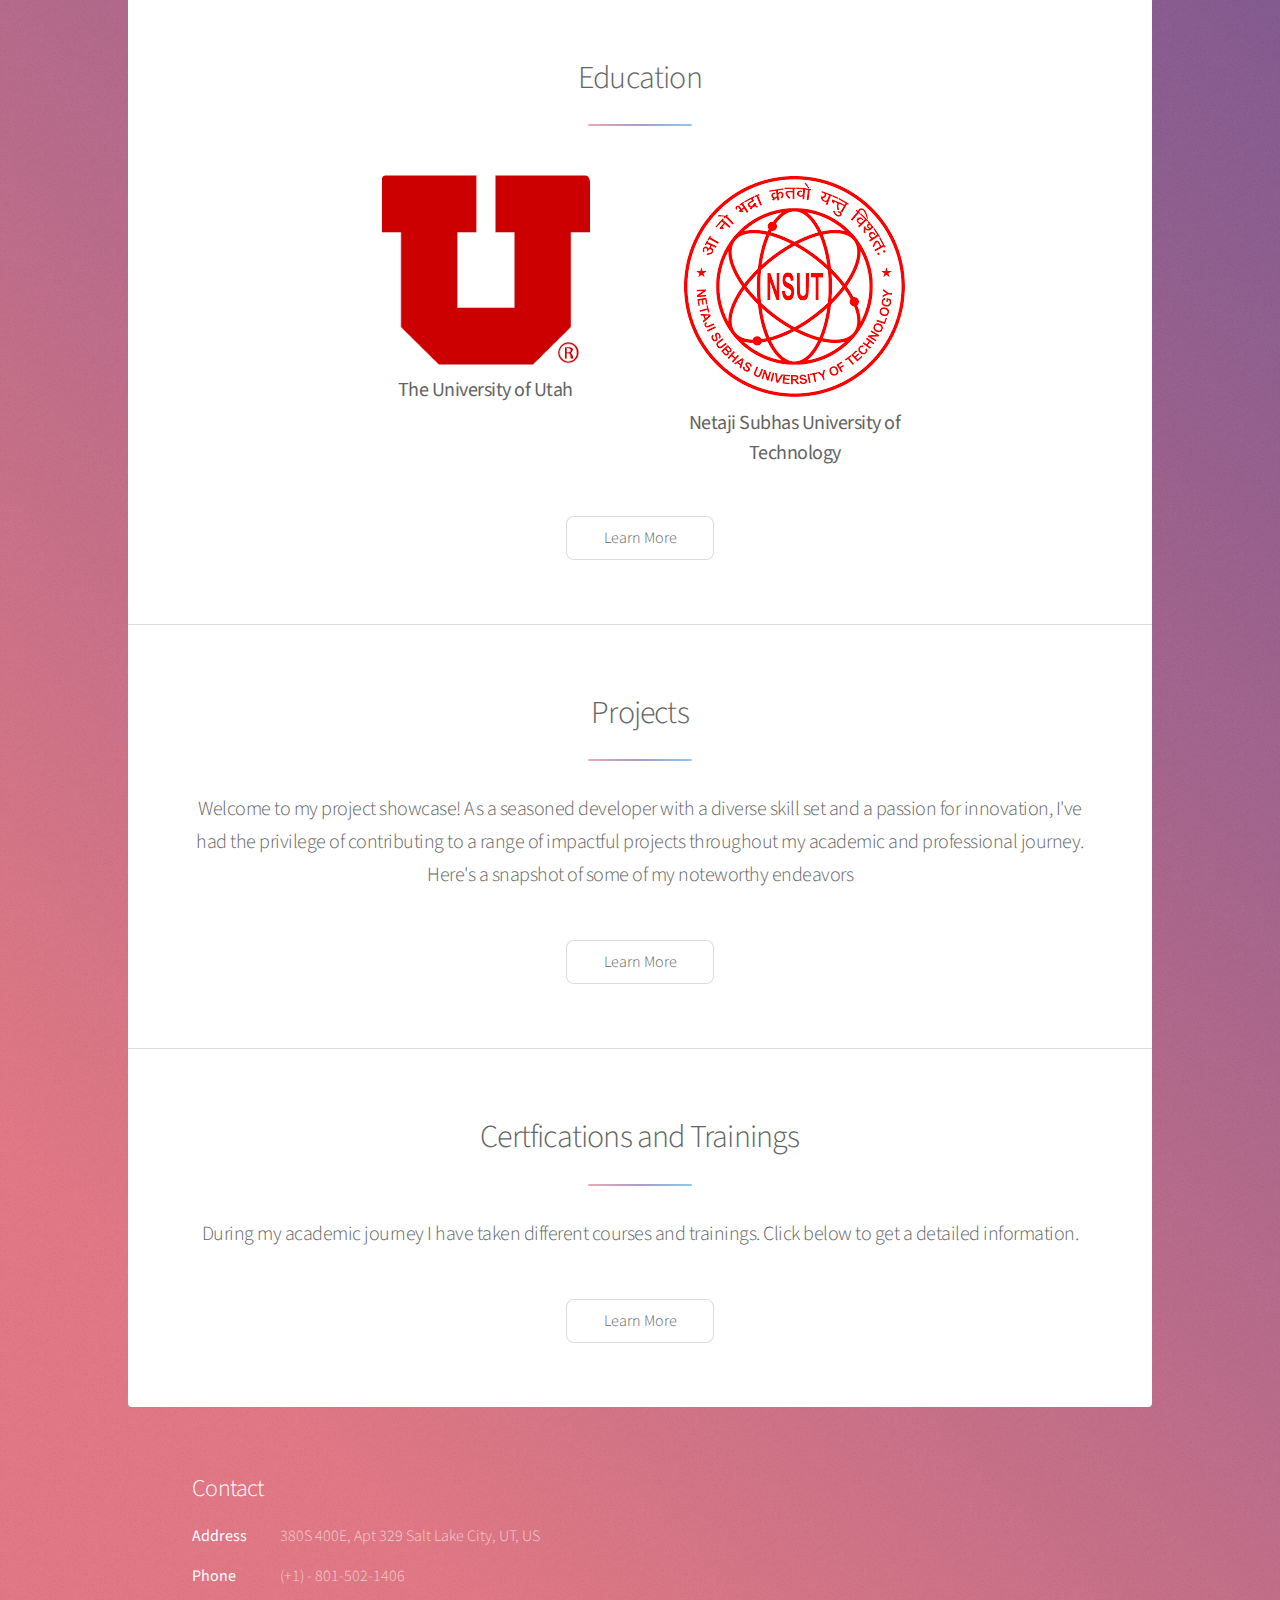
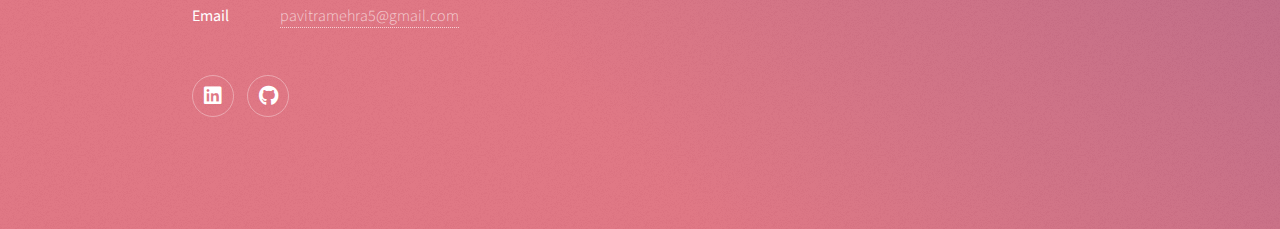
==== commit 3f698629: "add amazon experience" ====
--- a/index.html
+++ b/index.html
@@ -6,11 +6,21 @@
 -->
 <html>
 	<head>
-		<title>Stellar by HTML5 UP</title>
+		<title>Pavitra Mehra</title>
 		<meta charset="utf-8" />
 		<meta name="viewport" content="width=device-width, initial-scale=1, user-scalable=no" />
 		<link rel="stylesheet" href="assets/css/main.css" />
 		<noscript><link rel="stylesheet" href="assets/css/noscript.css" /></noscript>
+
+		<!-- Google tag (gtag.js) -->
+<script async src="https://www.googletagmanager.com/gtag/js?id=G-Y9WW12G3NR"></script>
+<script>
+  window.dataLayer = window.dataLayer || [];
+  function gtag(){dataLayer.push(arguments);}
+  gtag('js', new Date());
+
+  gtag('config', 'G-Y9WW12G3NR');
+</script>
 	</head>
 	<body class="is-preload">
 
@@ -21,7 +31,7 @@
 					<header id="header" class="alt">
 						<span class="logo"><img src="images/logo.svg" alt="" /></span>
 						<h1>Pavitra Mehra</h1>
-						<p>Software Developer and Computer Science Graduate Student at The University of Utah<br />
+						<p>Software Developer Intern at Amazon and Computer Science Grad at University of Utah<br />
 						
 					</header>
 
@@ -46,8 +56,8 @@
 										<header class="major">
 											<h2>About</h2>
 										</header>
-										<p> I'm a passionate software developer driven by a love for solving real-world problems through the art of coding. I have worked across organizations such as Synopsys Inc. and OYO Rooms in my two-year journey of professional software development. </p>
-										<p>Currenlty I am pursuing my Master's degree in Computer Science at the at the University of Utah. I am working with professor El Kindi Rezig (MIT postdoc) in the field of using Large Language Model's for cleaning and management of relational databases. Apart from developing new technologies I love watching and playing sports specially cricket and table tennis. </p>
+										<p> I'm a passionate software developer driven by a love for solving real-world problems through the art of coding. I have worked across organizations such as Amazon (AWS), Synopsys Inc. and OYO rooms in my professional software development career. </p>
+										<p>I interned at AWS Device Farm Team this summer and currenlty I am pursuing my Master's degree in Computer Science at the at the University of Utah. I am working with professor El Kindi Rezig (MIT postdoc) in the field of using Large Language Model's for cleaning and management of relational databases. Apart from developing new technologies I love watching and playing sports specially cricket and table tennis. </p>
 										<ul class="actions">
 											<li><a href="generic.html" class="button">Learn More</a></li>
 										</ul>
@@ -63,6 +73,11 @@
 								</header>
 								<ul class="features">
 									<li>
+										<span class="image" ><img src="aws.png" style=" width: 100%;" alt="" /></span>
+										
+										<h3><b>Software Development Intern</b><h3>
+									</li> 
+									<li>
 										<span class="image" ><img src="snps.png" style=" width: 100%;" alt="" /></span>
 										
 										<h3><b>Research and Development Engineer</b><h3>
@@ -71,11 +86,6 @@
 										<span class="image"><img src="OYO_Rooms_Logo.jpg" style="padding: left 2px;  width: 100%;" alt="" /></span>
 										
 										<h3><b>Software Development Engineer</b></h3>
-									</li>
-									<li>
-										<span class="image"> <img src="nucleus.jpeg" style="width: 100%;" alt="" /> </span>
-										
-										<h3><b>Software Intern</b></h3>
 									</li>
 								</ul>
 								<footer class="major">
